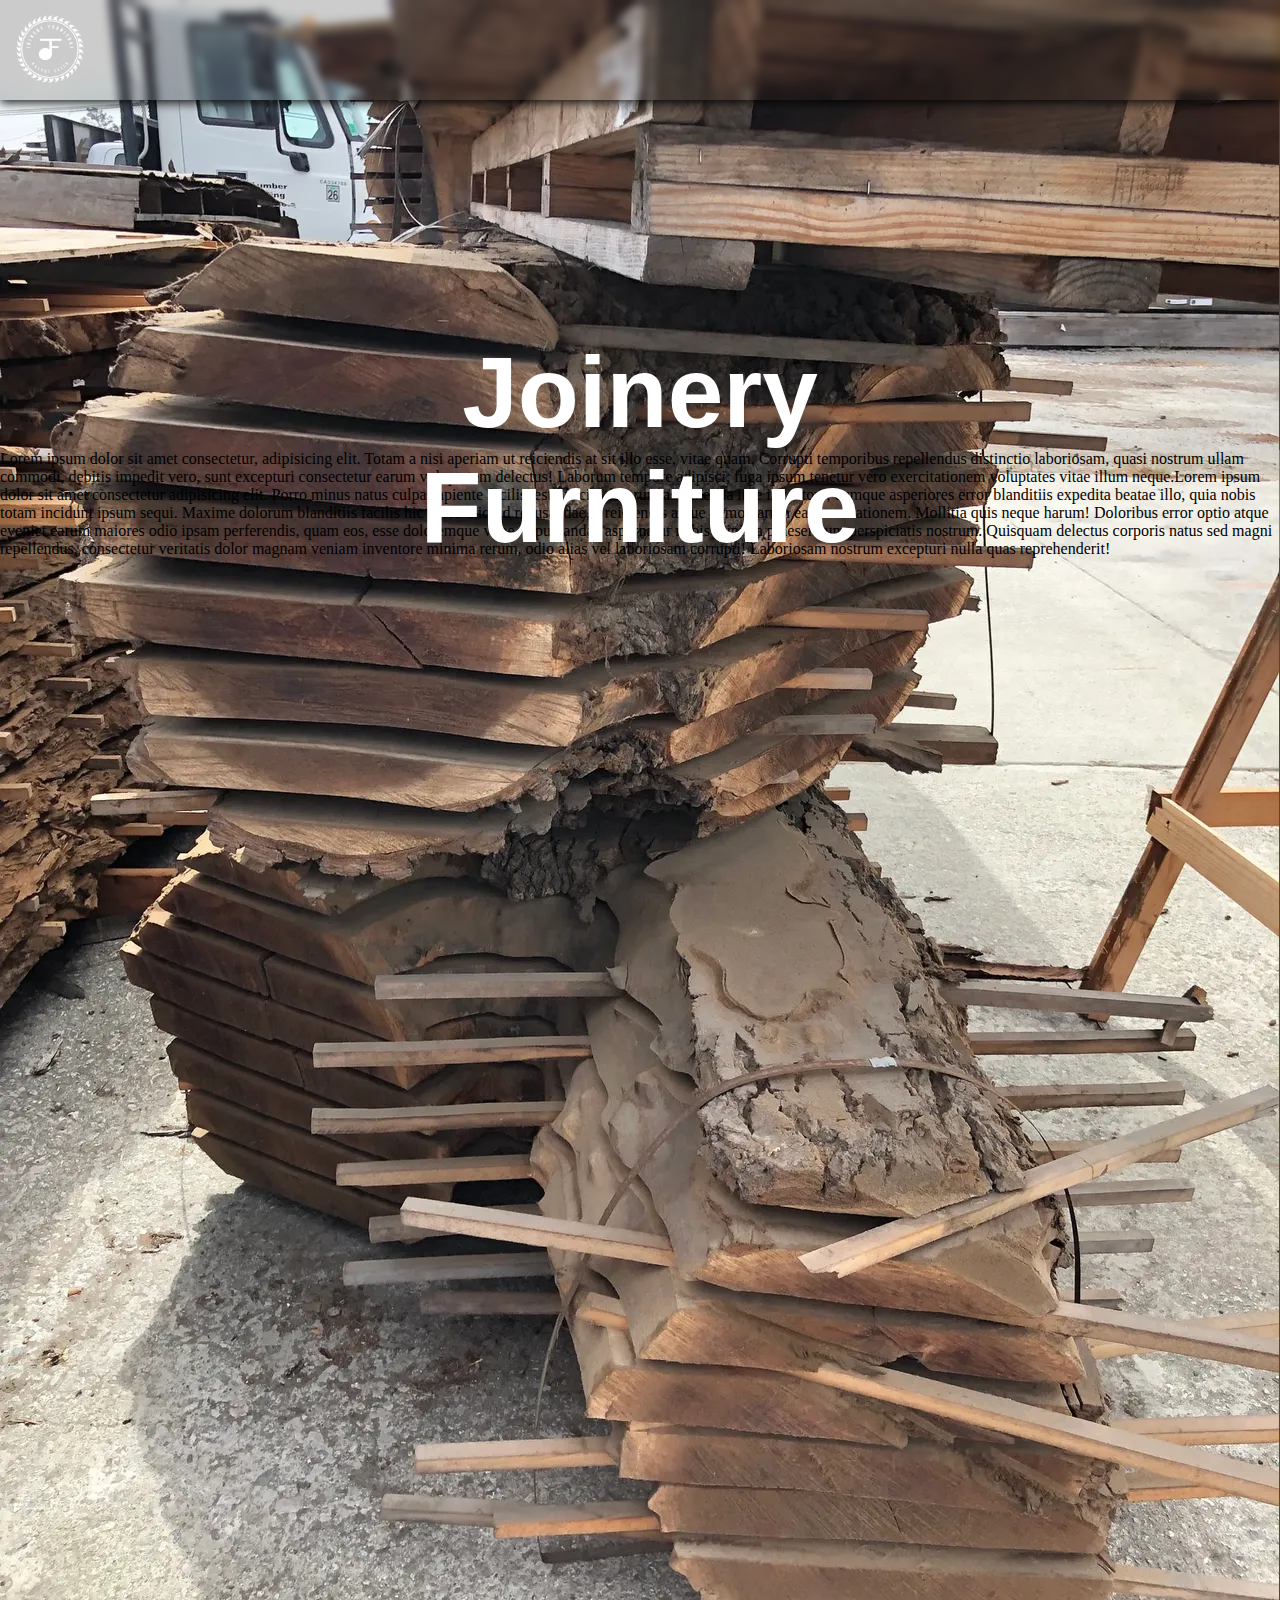
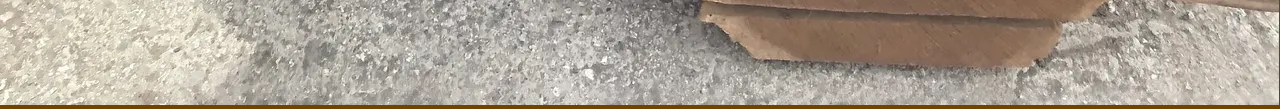
==== index.html @ 72ce2800 "made starting" ====
<!DOCTYPE html>
<html lang="en">

<head>
    <meta charset="UTF-8">
    <meta http-equiv="X-UA-Compatible" content="IE=edge">
    <meta name="viewport" content="width=device-width, initial-scale=1.0">
    <title>furnature</title>
    <link rel="stylesheet" href="style.css">
    <script src="script.js" defer></script>
</head>

<body>
    <header id="header">
        <div id="mainlogo"><img src="main.png" alt="#"></div>
    </header>

    <div id="banner">
        <img id="bannerImg" src="front.webp" alt="#">
        <div id="title">Joinery Furniture</div>
    </div>

    <div id="box">
        <p>Lorem ipsum dolor sit amet consectetur, adipisicing elit. Totam a nisi aperiam ut reiciendis at sit illo
            esse, vitae quam. Corrupti temporibus repellendus distinctio laboriosam, quasi nostrum ullam commodi,
            debitis impedit vero, sunt excepturi consectetur earum voluptatem delectus! Laborum tempore adipisci, fuga
            ipsum tenetur vero exercitationem voluptates vitae illum neque.Lorem ipsum dolor sit amet consectetur
            adipisicing elit. Porro minus natus culpa sapiente facilis, est
            officiis dolorum assumenda iure inventore, cumque asperiores error blanditiis expedita beatae illo, quia
            nobis totam incidunt ipsum sequi. Maxime dolorum blanditiis facilis hic porro aliquid recusandae, a
            reiciendis atque nemo harum ea exercitationem. Mollitia quis neque harum! Doloribus error optio atque
            eveniet earum maiores odio ipsam perferendis, quam eos, esse doloremque vitae, repudiandae aspernatur nobis
            minima praesentium perspiciatis nostrum. Quisquam delectus corporis natus sed magni repellendus, consectetur
            veritatis dolor magnam veniam inventore minima rerum, odio alias vel laboriosam corrupti! Laboriosam nostrum
            excepturi nulla quas reprehenderit!</p>
    </div>

</body>

</html>
---- style.css ----
* {
    margin:0;
    padding:0;
    box-sizing: border-box;
}

body,html {
    position: absolute;
    inset:0;
    width:100%;
    height: 100%;
}



@font-face {
    font-family: myFont;
    src: url(font.otf);
}

#header {
    position: fixed;
    backdrop-filter: blur(4px);
    background:hsl(0, 0%, 0%,0.2);
    width:100%;
    height:100px;
    box-shadow: 0px 3px 10px hsl(0, 0%, 0%,0.9);
}


#mainlogo {
    padding:15px;
}

#mainlogo img {
    width:70px;
    
}


#banner {
    width:100%;
    height:450px;
}

#title {
    padding:30px;
    position: absolute;
    translate:-50% -50%;
    top:50%;
    left:50%;
    color: white;
    font-weight: bold;
    text-align: center;
    font-family: myFont, sans-serif;
    font-size: 100px;
    transition: 100ms color;
    cursor: pointer;
}

#title:hover {
    color: gray
}

#box {
    background:grey
}


body {
    background: rgb(112, 67, 0);
}
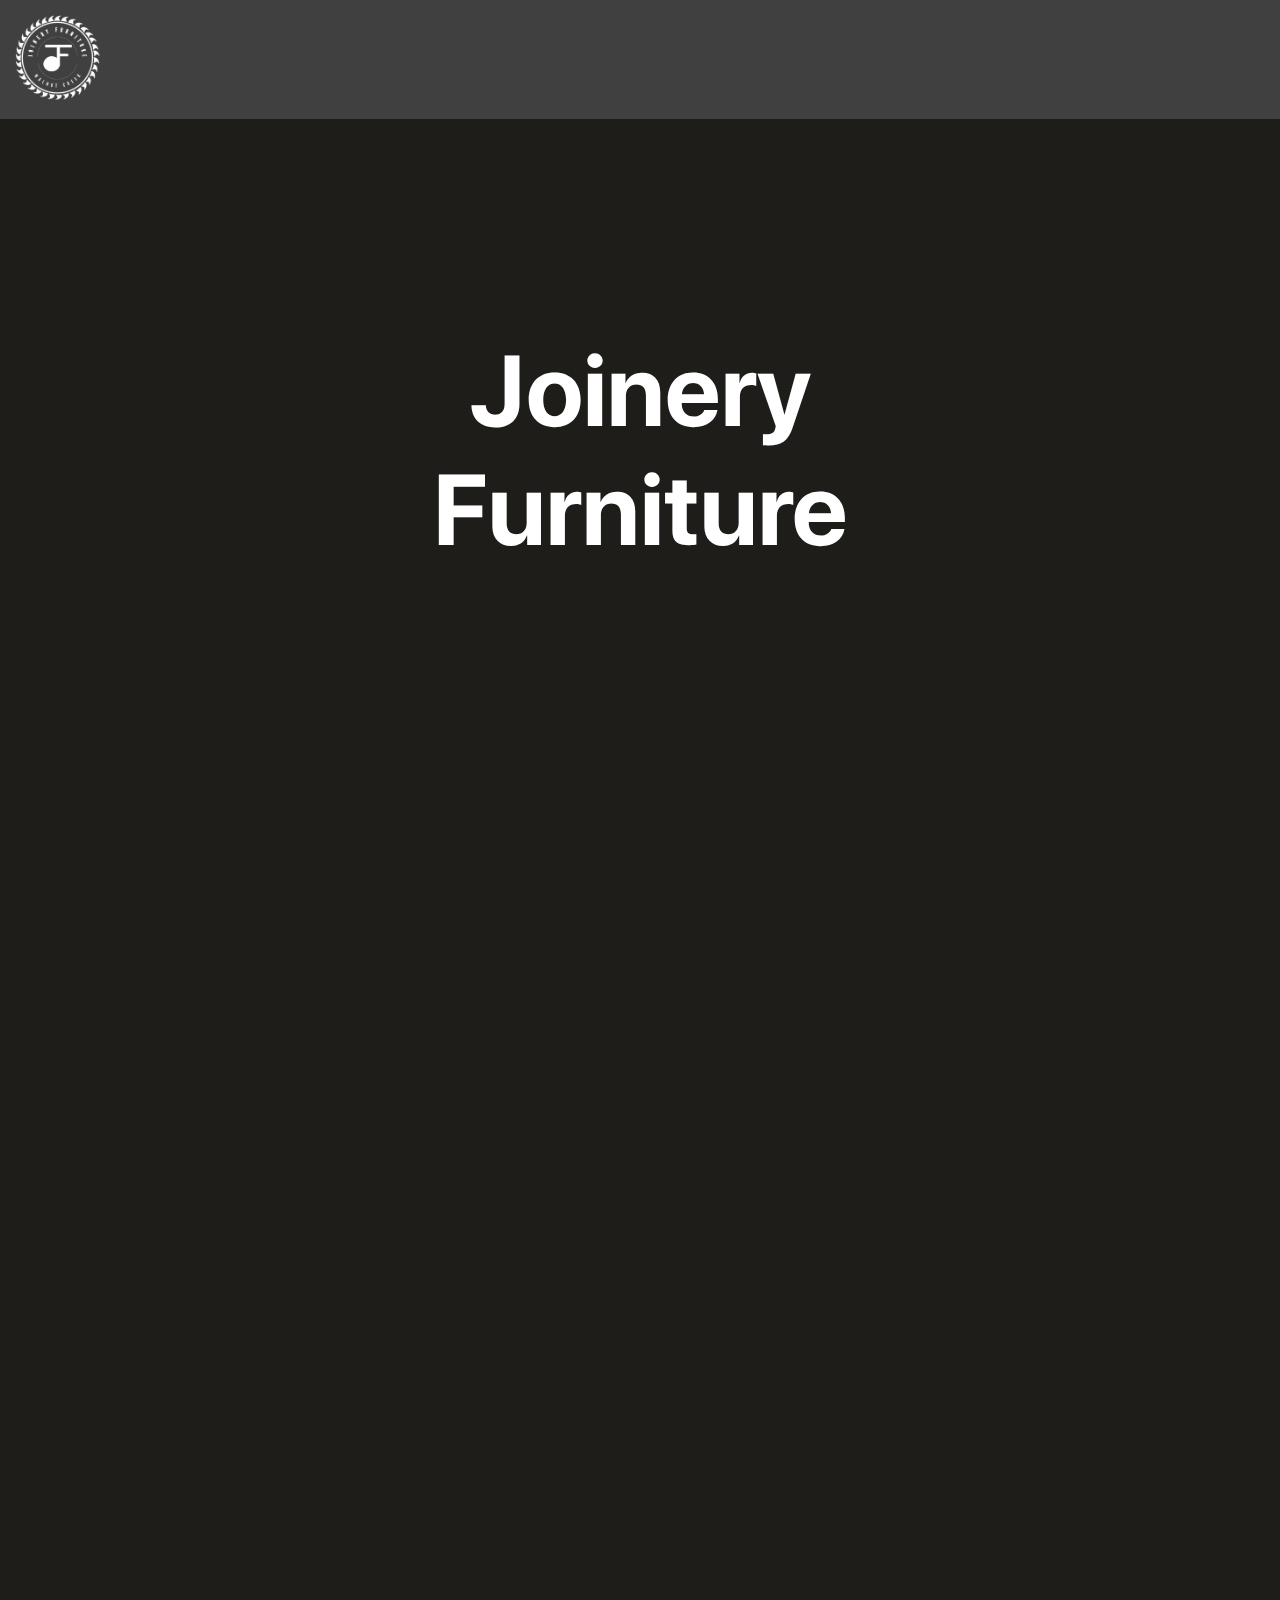
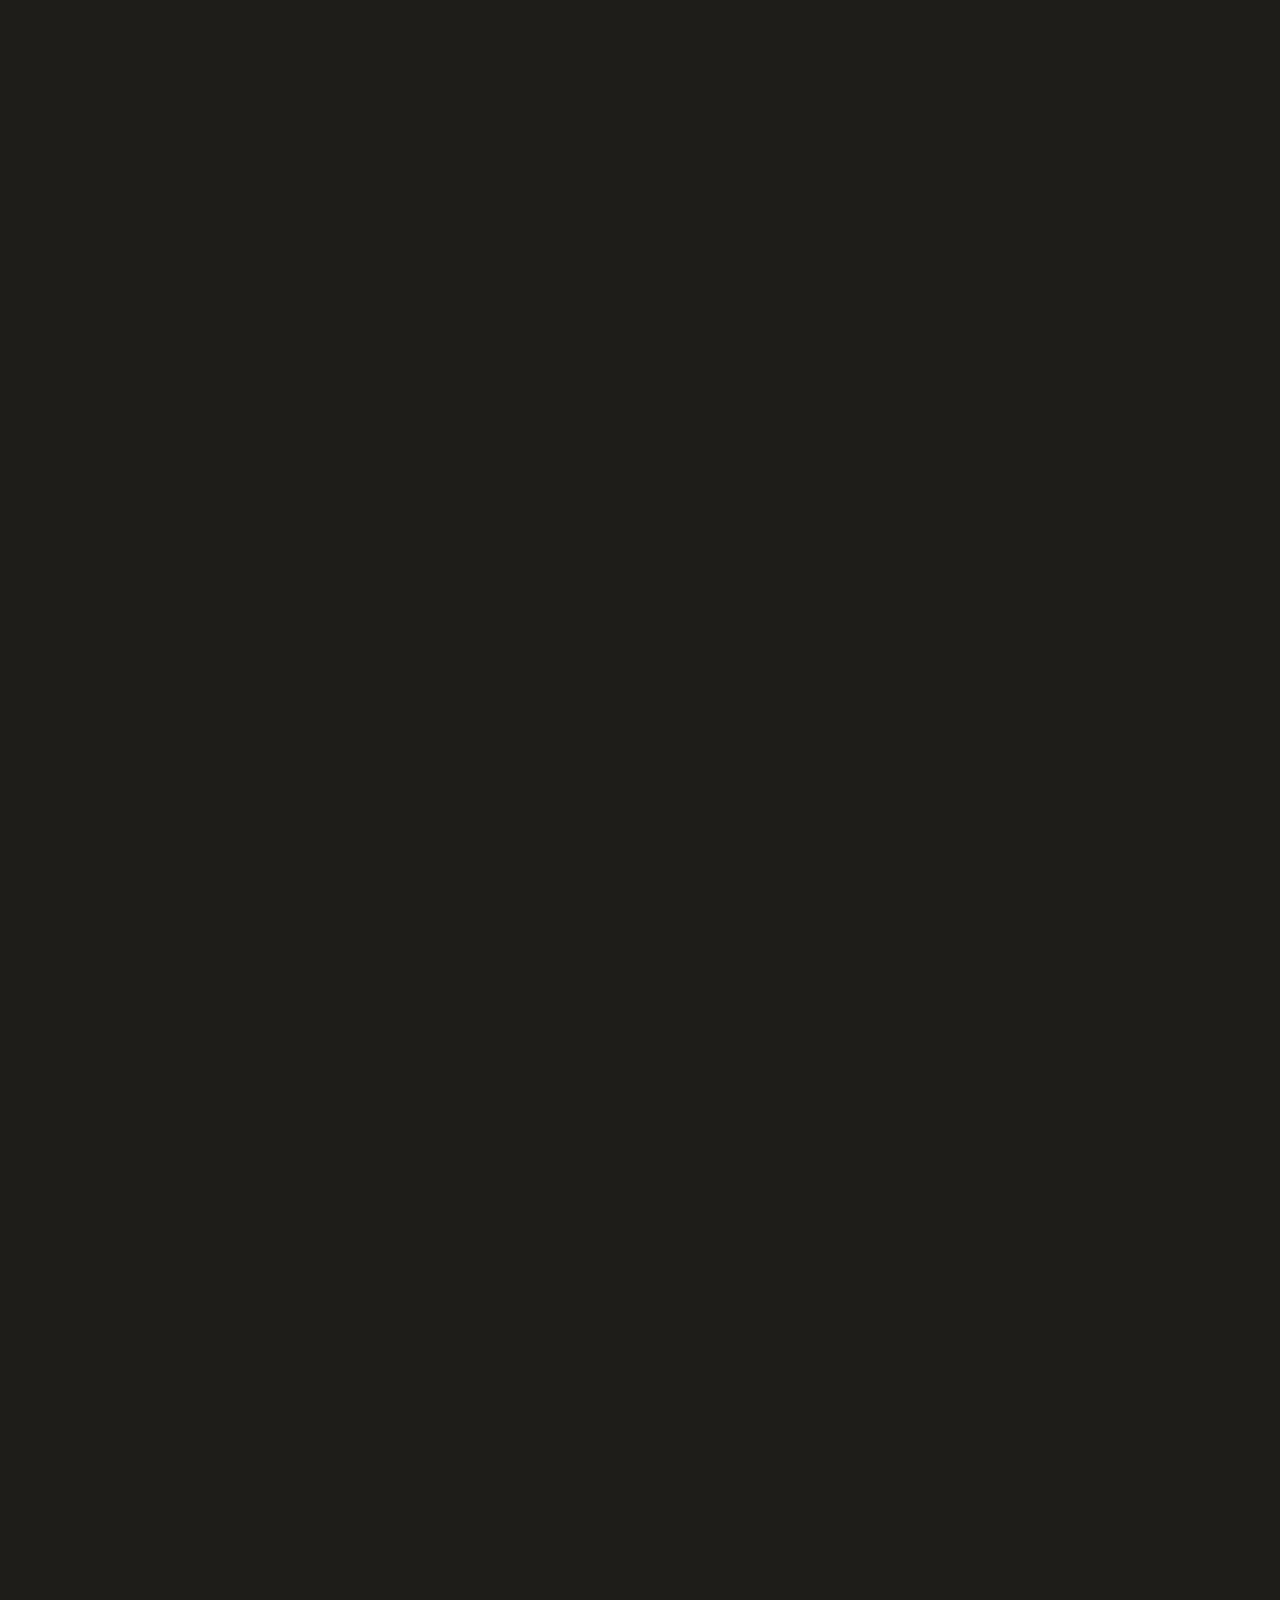
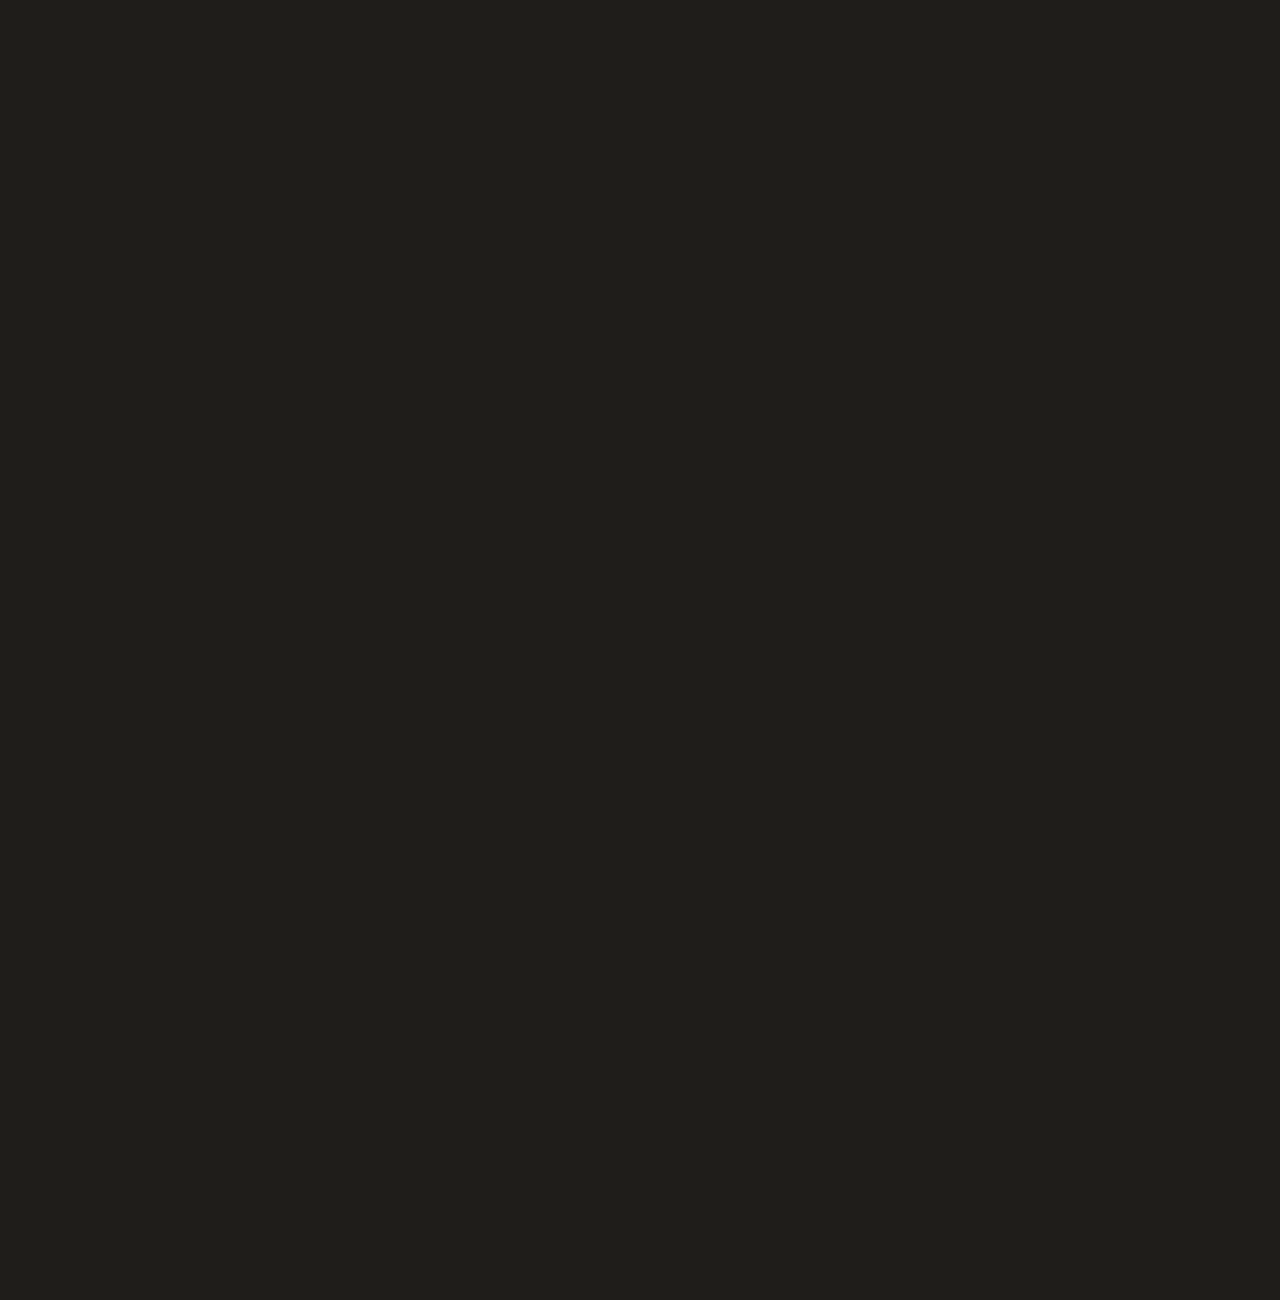
==== commit 92661fa2: "Organizing Files" ====
--- a/index.html
+++ b/index.html
@@ -12,15 +12,15 @@
 
 <body>
     <header id="header">
-        <div id="mainlogo"><img src="main.png" alt="#"></div>
+        <div id="mainlogo"><img src="Content/Images/Logo/main_logo.png" alt="#"></div>
     </header>
 
     <div id="banner">
-        <img id="bannerImg" src="front.webp" alt="#">
+        <!-- <img id="bannerImg" src="image_wood.png" alt="#"> -->
         <div id="title">Joinery Furniture</div>
     </div>
 
-    <div id="box">
+    <!-- <div id="box">
         <p>Lorem ipsum dolor sit amet consectetur, adipisicing elit. Totam a nisi aperiam ut reiciendis at sit illo
             esse, vitae quam. Corrupti temporibus repellendus distinctio laboriosam, quasi nostrum ullam commodi,
             debitis impedit vero, sunt excepturi consectetur earum voluptatem delectus! Laborum tempore adipisci, fuga
@@ -33,7 +33,7 @@
             minima praesentium perspiciatis nostrum. Quisquam delectus corporis natus sed magni repellendus, consectetur
             veritatis dolor magnam veniam inventore minima rerum, odio alias vel laboriosam corrupti! Laboriosam nostrum
             excepturi nulla quas reprehenderit!</p>
-    </div>
+    </div> -->
 
 </body>
 
--- a/style.css
+++ b/style.css
@@ -15,16 +15,17 @@
 
 @font-face {
     font-family: myFont;
-    src: url(font.otf);
+    src: url(Content/font/Common_font.OTF);
 }
 
 #header {
     position: fixed;
-    backdrop-filter: blur(4px);
-    background:hsl(0, 0%, 0%,0.2);
+    /* backdrop-filter: blur(4px); */
+    background:hsla(0, 0%, 25%,1);
     width:100%;
-    height:100px;
-    box-shadow: 0px 3px 10px hsl(0, 0%, 0%,0.9);
+    height: fit-content;
+    min-height:100px;
+    /* box-shadow: 0px 3px 10px hsl(0, 0%, 30%,0.9); */
 }
 
 
@@ -33,15 +34,18 @@
 }
 
 #mainlogo img {
-    width:70px;
-    
+    width:85px;
+    cursor:pointer;
 }
 
 
 #banner {
     width:100%;
-    height:450px;
+    height:500%;
+    /* overflow: hidden; */
+    background:#1f1d1a
 }
+
 
 #title {
     padding:30px;
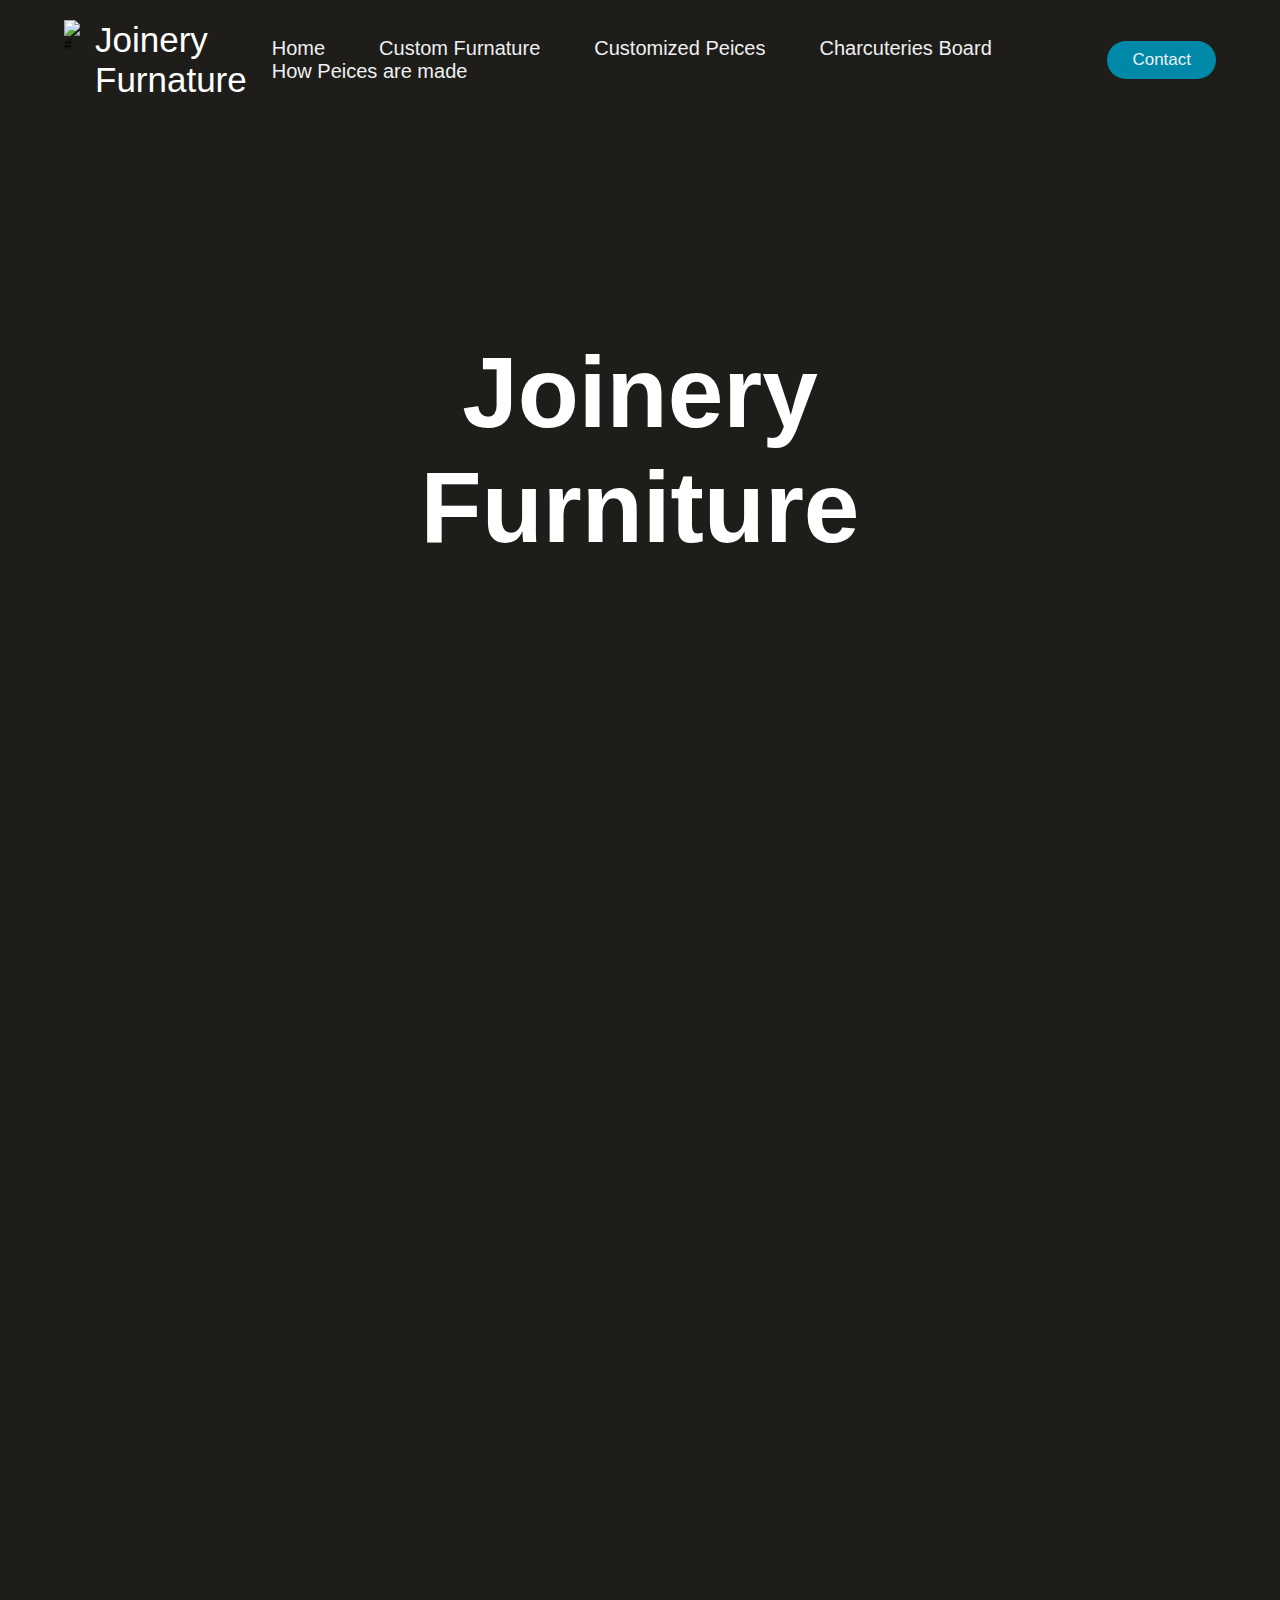
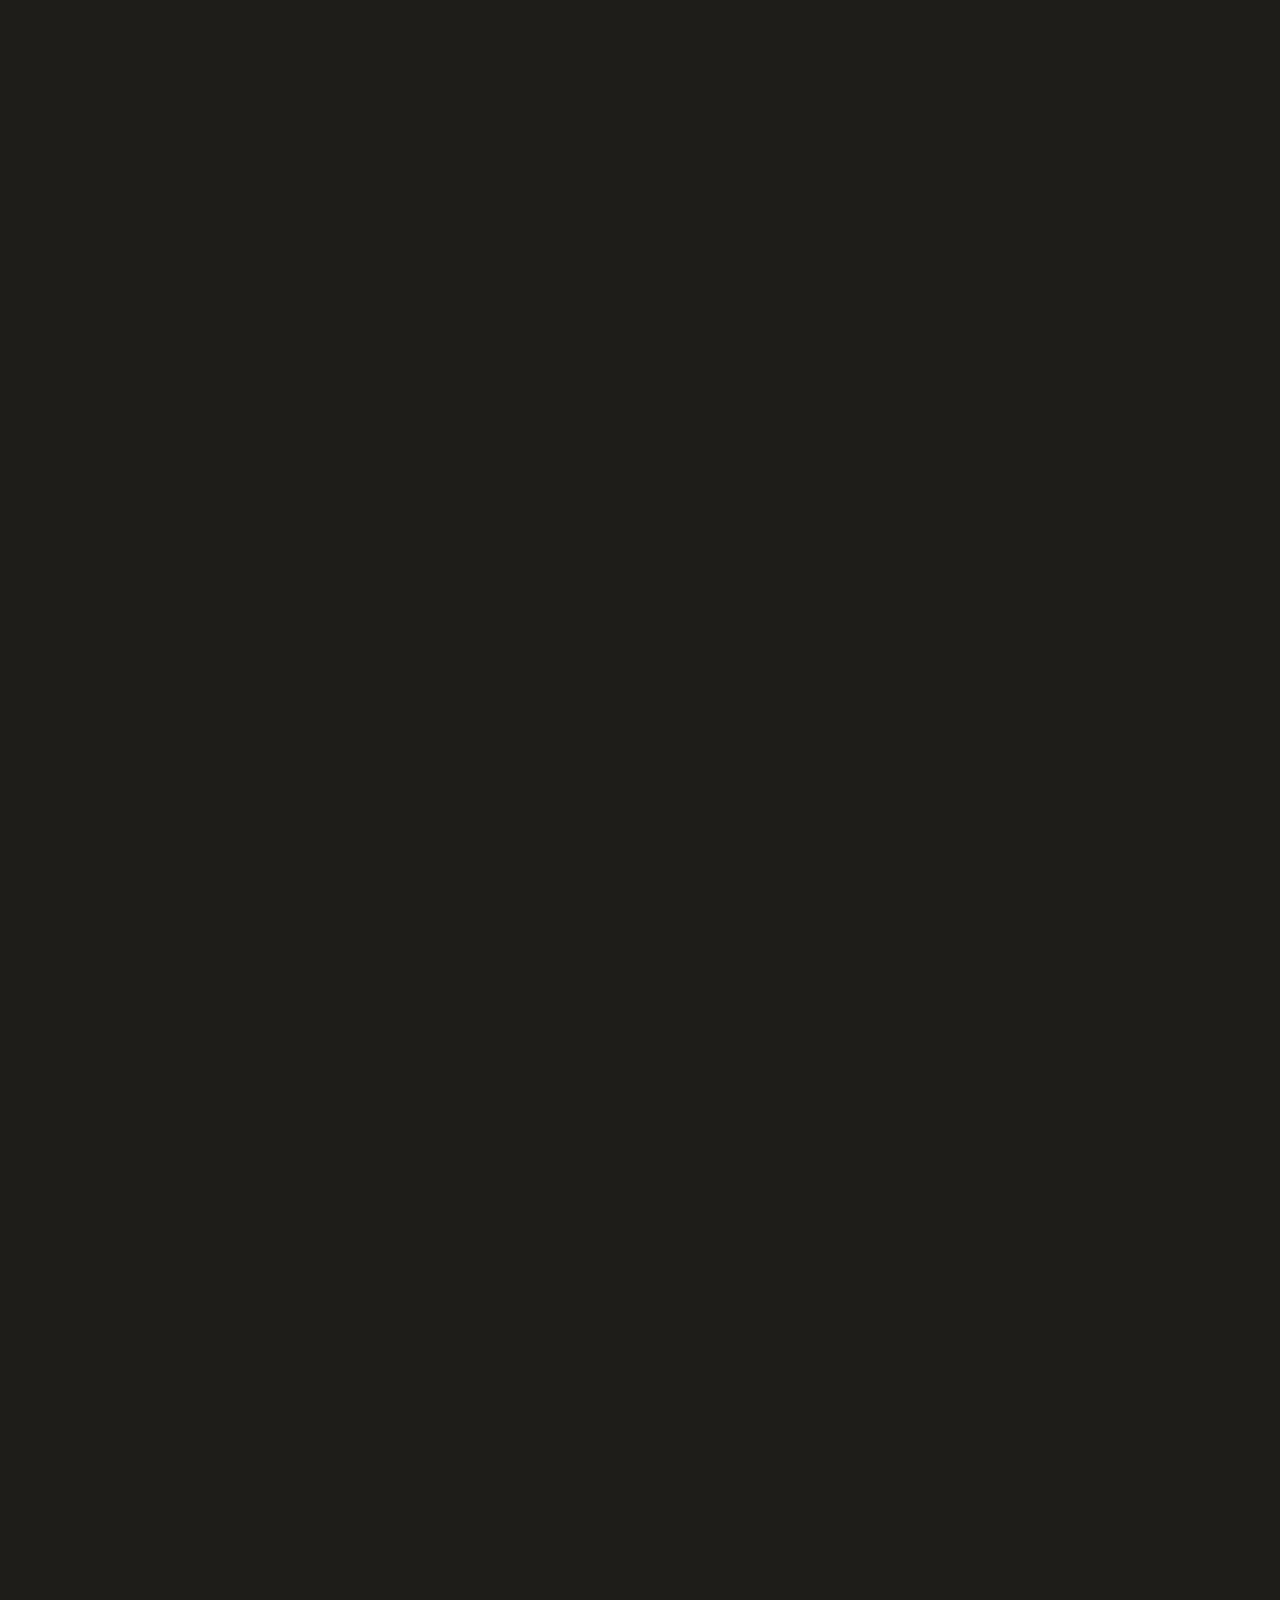
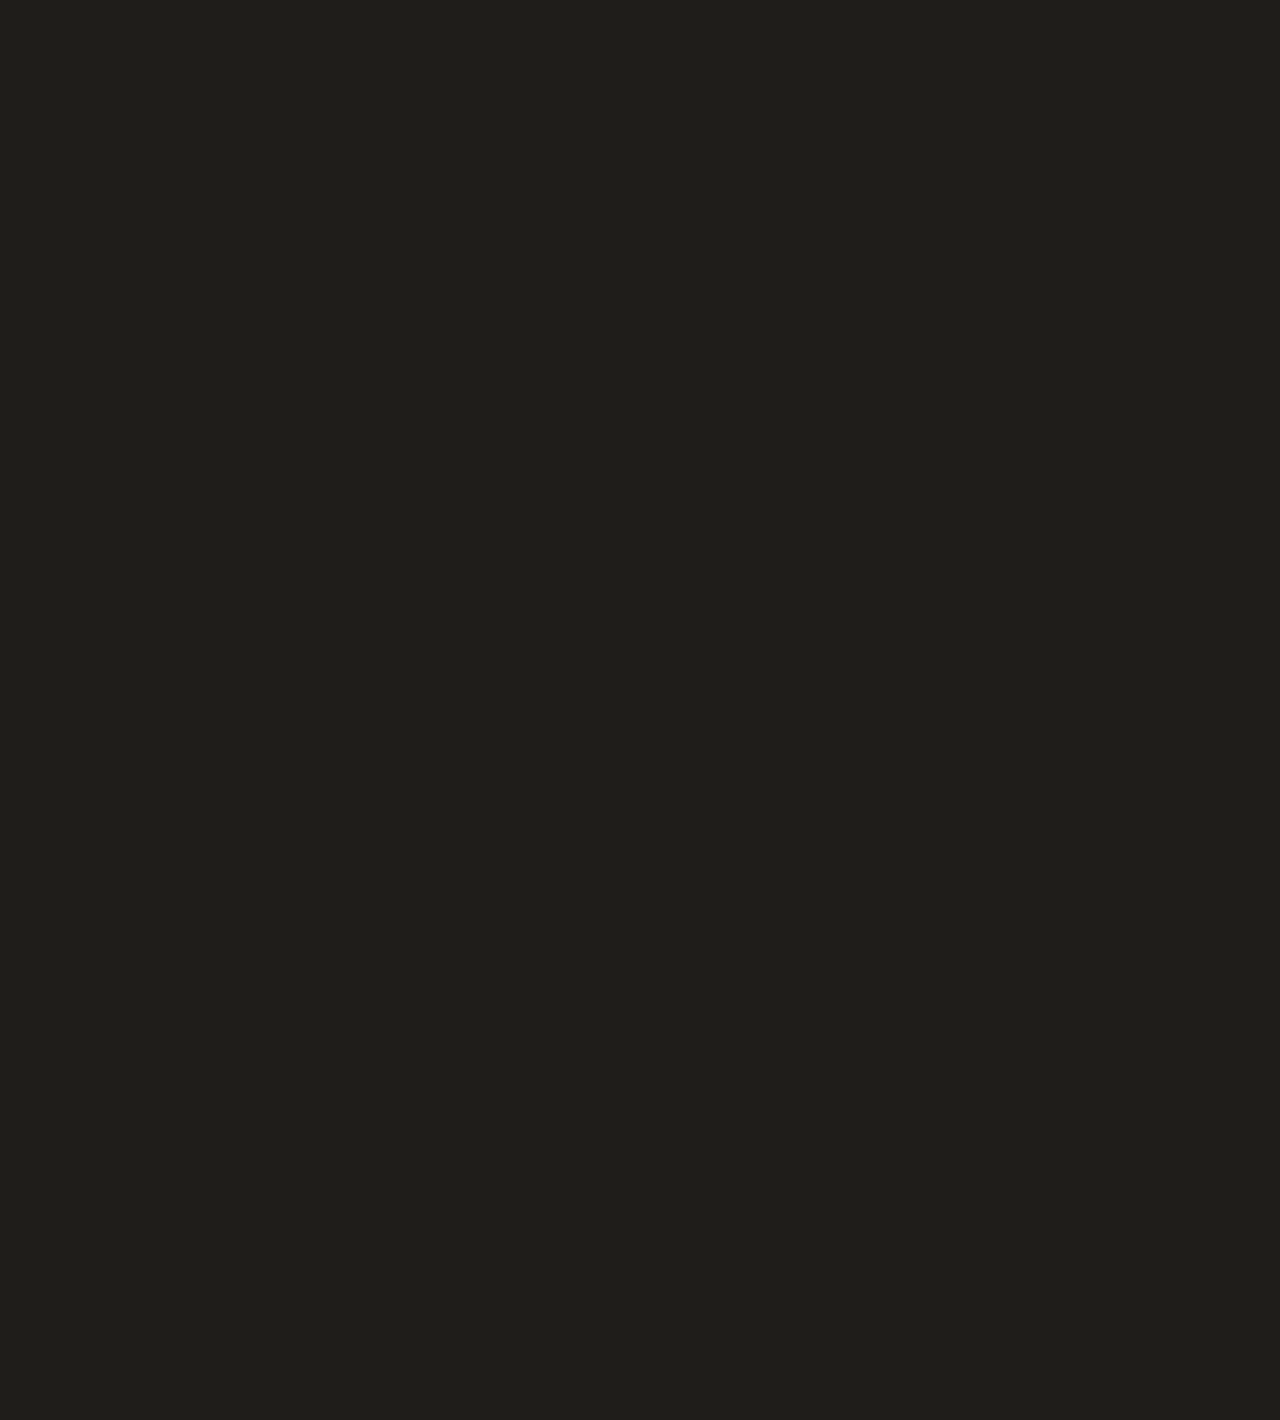
==== commit 8b008b3d: "Renamed navbar id's" ====
--- a/index.html
+++ b/index.html
@@ -12,7 +12,21 @@
 
 <body>
     <header id="header">
-        <div id="mainlogo"><img src="Content/Images/Logo/main_logo.png" alt="#"></div>
+        <div id="logo">
+            <img src="Content/Images/Logo/Client_Logo/mainLogo.png" alt="#" id="mainLogo"></img>
+            <div id="brand_name">Joinery Furnature</div>
+        </div>
+
+        <nav>
+            <ul id="navBar">
+                <li><a href="#">Home</a></li>
+                <li><a href="#">Custom Furnature</a></li>
+                <li><a href="#">Customized Peices</a></li>
+                <li><a href="#">Charcuteries Board</a></li>
+                <li><a href="#">How Peices are made</a></li>
+            </ul>
+        </nav>
+        <a href="#"><button id="contactButton">Contact</button></a>
     </header>
 
     <div id="banner">
--- a/style.css
+++ b/style.css
@@ -14,35 +14,113 @@
 
 
 @font-face {
-    font-family: myFont;
-    src: url(Content/font/Common_font.OTF);
+    font-family: SFProBold;
+    src: url(Content/font/SF_Pro_Bold.OTF);
+}
+
+@font-face {
+    font-family: MazzardBold;
+    src: url(Content/font/Mazzard_Extra_Bold.otf);
+}
+
+@font-face {
+    font-family: SFProReg;
+    src: url(Content/font/SF_Pro_Display_Regular.otf);
 }
 
 #header {
-    position: fixed;
-    /* backdrop-filter: blur(4px); */
-    background:hsla(0, 0%, 25%,1);
-    width:100%;
+    display: flex;
+    justify-content: flex-end;
+    align-items: center;
+    padding: 20px 5%;
     height: fit-content;
-    min-height:100px;
+    min-height:50px;
+    margin: 0;
+    background-color: #1f1d1a;
     /* box-shadow: 0px 3px 10px hsl(0, 0%, 30%,0.9); */
 }
 
 
-#mainlogo {
-    padding:15px;
+#logo {
+    display: flex;
+    height:fit-content;
+    align-items: center;
+    margin-right: auto; 
 }
 
-#mainlogo img {
-    width:85px;
-    cursor:pointer;
+#mainLogo {
+    height: 80px;
+    cursor: pointer;
 }
 
+#brand_name {
+    color: white;
+    font-family: SFProBold, sans-serif;
+    word-spacing:500vh;
+    font-size: 35px;
+    align-items: center;
+    display: flex;
+    margin-left:15px;
+    width:min-content;
+}
+
+/* #navbar {
+    display:flex;
+    flex-direction: row;
+    align-items: center;
+    gap: 30px;
+} */
+
+#navBar {
+    list-style: none;
+}
+
+#navBar li {
+   display: inline-block;
+   padding: 0px 25px; 
+}
+
+#navBar li a {
+    text-decoration: none;
+    color: #edf0f1;
+    font-family: SFProReg, sans-serif;
+    font-weight: 500;
+    font-size:20px; 
+    transition: all 0.3 ease 0s;
+}
+
+#navBar li a:hover {
+    color: #0088a9;
+}
+
+#contactButton {
+    padding: 9px 25px;
+    color: #edf0f1;
+    font-family: SFProReg, sans-serif;
+    font-size: 17px;
+    background-color: rgba(0, 136, 169, 1);
+    border: none;
+    border-radius: 50px;
+    cursor: pointer;
+    transition: all 0.3 ease 0s;    
+}
+
+#contactButton:hover {
+    background-color: rgba(0, 136, 169, 0.8);
+}
+
+/* .navLink a {
+    font-family: SFProReg,sans-serif;
+    font-weight: 500;
+    text-decoration: none;
+    color: #edf0f1;
+    font-size:18px;
+    letter-spacing:0.1em;
+} */
 
 #banner {
     width:100%;
     height:500%;
-    /* overflow: hidden; */
     background:#1f1d1a
 }
 
@@ -56,7 +134,7 @@
     color: white;
     font-weight: bold;
     text-align: center;
-    font-family: myFont, sans-serif;
+    font-family: SFProBold, sans-serif;
     font-size: 100px;
     transition: 100ms color;
     cursor: pointer;
@@ -68,9 +146,4 @@
 
 #box {
     background:grey
-}
-
-
-body {
-    background: rgb(112, 67, 0);
 }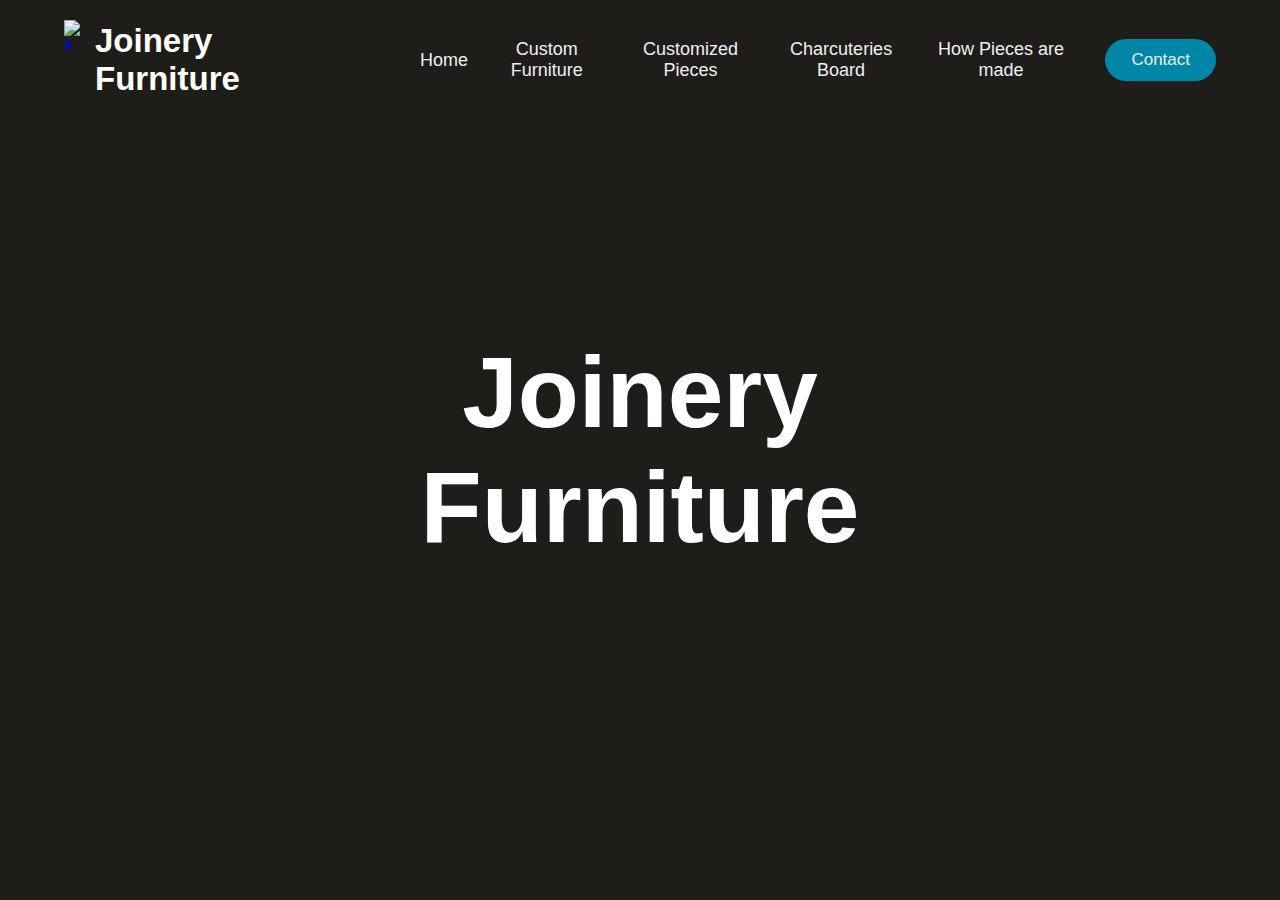
==== commit 0fcd1ac3: "mixed medias and centered logo" ====
--- a/index.html
+++ b/index.html
@@ -5,28 +5,44 @@
     <meta charset="UTF-8">
     <meta http-equiv="X-UA-Compatible" content="IE=edge">
     <meta name="viewport" content="width=device-width, initial-scale=1.0">
-    <title>furnature</title>
+    <title>Joinery Furniture</title>
     <link rel="stylesheet" href="style.css">
     <script src="script.js" defer></script>
 </head>
 
 <body>
     <header id="header">
-        <div id="logo">
-            <img src="Content/Images/Logo/Client_Logo/mainLogo.png" alt="#" id="mainLogo"></img>
-            <div id="brand_name">Joinery Furnature</div>
+        <div class="navExtra">
+            <div class="dropdownSelect">
+                <div class="dropdownTitle">More</div>
+                <img src="./Content/icons/dropdown.png" class="dropdownIcon"></img>
+            </div>
+            <ul class="dropdownContents">
+                <li class="dropdownItem"><a href="#">Custom Furniture</a></li>
+                <li class="dropdownItem"><a href="#">Customized Pieces</a></li>
+                <li class="dropdownItem"><a href="#">Charcuteries Board</a></li>
+                <li class="dropdownItem"><a href="#">How Pieces are made</a></li>
+            </ul>
         </div>
 
-        <nav>
-            <ul id="navBar">
-                <li><a href="#">Home</a></li>
-                <li><a href="#">Custom Furnature</a></li>
-                <li><a href="#">Customized Peices</a></li>
-                <li><a href="#">Charcuteries Board</a></li>
-                <li><a href="#">How Peices are made</a></li>
+        <a href="#" id="logo">
+            <img src="Content/Images/Logo/Client_Logo/mainLogo.png" alt="#" id="mainLogo"></img>
+            <h1 id="brandName">Joinery Furniture</h1>
+        </a>
+
+
+
+        <nav class="nav">
+            <ul class="navLinks">
+                <li class="navLink"><a href="#">Home</a></li>
+                <li class="navLink"><a href="#">Custom Furniture</a></li>
+                <li class="navLink"><a href="#">Customized Pieces</a></li>
+                <li class="navLink"><a href="#">Charcuteries Board</a></li>
+                <li class="navLink"><a href="#">How Pieces are made</a></li>
             </ul>
+            <button id="contactButton">Contact</button>
         </nav>
-        <a href="#"><button id="contactButton">Contact</button></a>
+
     </header>
 
     <div id="banner">
@@ -34,20 +50,6 @@
         <div id="title">Joinery Furniture</div>
     </div>
 
-    <!-- <div id="box">
-        <p>Lorem ipsum dolor sit amet consectetur, adipisicing elit. Totam a nisi aperiam ut reiciendis at sit illo
-            esse, vitae quam. Corrupti temporibus repellendus distinctio laboriosam, quasi nostrum ullam commodi,
-            debitis impedit vero, sunt excepturi consectetur earum voluptatem delectus! Laborum tempore adipisci, fuga
-            ipsum tenetur vero exercitationem voluptates vitae illum neque.Lorem ipsum dolor sit amet consectetur
-            adipisicing elit. Porro minus natus culpa sapiente facilis, est
-            officiis dolorum assumenda iure inventore, cumque asperiores error blanditiis expedita beatae illo, quia
-            nobis totam incidunt ipsum sequi. Maxime dolorum blanditiis facilis hic porro aliquid recusandae, a
-            reiciendis atque nemo harum ea exercitationem. Mollitia quis neque harum! Doloribus error optio atque
-            eveniet earum maiores odio ipsam perferendis, quam eos, esse doloremque vitae, repudiandae aspernatur nobis
-            minima praesentium perspiciatis nostrum. Quisquam delectus corporis natus sed magni repellendus, consectetur
-            veritatis dolor magnam veniam inventore minima rerum, odio alias vel laboriosam corrupti! Laboriosam nostrum
-            excepturi nulla quas reprehenderit!</p>
-    </div> -->
 
 </body>
 
--- a/style.css
+++ b/style.css
@@ -1,7 +1,35 @@
+/* LOADING */
+
+@font-face {
+    font-family: SFProBold;
+    src: url(Content/font/SF_Pro_Bold.OTF);
+}
+
+@font-face {
+    font-family: MazzardBold;
+    src: url(Content/font/Mazzard_Extra_Bold.otf);
+}
+
+@font-face {
+    font-family: SFProReg;
+    src: url(Content/font/SF_Pro_Display_Regular.otf);
+}
+
+:root {
+    --navTextColor:#edf0f1;
+    --navTextHover:#0088a9;
+    --navFont:SFProReg;
+}
+
+
+
+/* RESET */
+
 * {
     margin:0;
     padding:0;
     box-sizing: border-box;
+    text-decoration: none;
 }
 
 body,html {
@@ -9,124 +37,337 @@
     inset:0;
     width:100%;
     height: 100%;
-}
-
-
-
-@font-face {
-    font-family: SFProBold;
-    src: url(Content/font/SF_Pro_Bold.OTF);
-}
-
-@font-face {
-    font-family: MazzardBold;
-    src: url(Content/font/Mazzard_Extra_Bold.otf);
-}
-
-@font-face {
-    font-family: SFProReg;
-    src: url(Content/font/SF_Pro_Display_Regular.otf);
-}
+    background-color:#1f1d1a;
+    overflow-x: hidden;
+}
+
+
+
+/* HEADER */
 
 #header {
     display: flex;
-    justify-content: flex-end;
+    justify-content: space-between;
     align-items: center;
     padding: 20px 5%;
-    height: fit-content;
+    height: 120px;
     min-height:50px;
-    margin: 0;
-    background-color: #1f1d1a;
     /* box-shadow: 0px 3px 10px hsl(0, 0%, 30%,0.9); */
 }
 
+#header a,button,input,textarea,label {
+    -webkit-user-drag: none;
+    -moz-user-drag: none;
+    user-select: none;
+}
+
+
+
+/* logo */
 
 #logo {
     display: flex;
     height:fit-content;
     align-items: center;
-    margin-right: auto; 
+    margin-right: 100px; 
+    cursor: pointer;
 }
 
 #mainLogo {
     height: 80px;
-    cursor: pointer;
-}
-
-#brand_name {
+}
+
+#brandName {
     color: white;
     font-family: SFProBold, sans-serif;
     word-spacing:500vh;
-    font-size: 35px;
+    font-size: 33px;
     align-items: center;
     display: flex;
     margin-left:15px;
     width:min-content;
 }
 
-/* #navbar {
+
+/* navbar */
+
+.nav {
+    width:100%;
     display:flex;
-    flex-direction: row;
-    align-items: center;
-    gap: 30px;
-} */
-
-#navBar {
+    align-items: center;
+    justify-content: flex-end;
+}
+
+
+.nav .navLinks {
+    padding-left:8%;
+    width:min(100%,900px) ;
+    display: flex;
+    align-items: center;
+    justify-content: space-between;
+}
+
+
+.navLink {
+    padding:0px 10px;
     list-style: none;
-}
-
-#navBar li {
-   display: inline-block;
-   padding: 0px 25px; 
-}
-
-#navBar li a {
+    text-align: center;
+}
+
+.navLink a {
     text-decoration: none;
-    color: #edf0f1;
-    font-family: SFProReg, sans-serif;
+    color: var(--navTextColor);
+    font-family: var(--navFont), sans-serif;
     font-weight: 500;
-    font-size:20px; 
-    transition: all 0.3 ease 0s;
-}
-
-#navBar li a:hover {
-    color: #0088a9;
-}
+    font-size:18px; 
+    transition: color 0.1s ease-in-out;
+}
+
+.navLink a:hover {
+    color: var(--navTextHover);
+}
+
+.navLink a:active {
+    color: var(--navTextHover);
+    opacity:0.7;
+}
+
+
+/* contact */
 
 #contactButton {
-    padding: 9px 25px;
+    padding: 11px 26px;
+    margin-left:20px;
     color: #edf0f1;
     font-family: SFProReg, sans-serif;
     font-size: 17px;
-    background-color: rgba(0, 136, 169, 1);
+    background-color: hsl(192, 100%, 33%);
     border: none;
     border-radius: 50px;
     cursor: pointer;
-    transition: all 0.3 ease 0s;    
+    transition: opacity 0.1s ease-in;    
+    opacity: 1;
 }
 
 #contactButton:hover {
-    background-color: rgba(0, 136, 169, 0.8);
-}
-
-/* .navLink a {
-    font-family: SFProReg,sans-serif;
-    font-weight: 500;
-    text-decoration: none;
-    color: #edf0f1;
-    font-size:18px;
-    letter-spacing:0.1em;
-} */
-
-#banner {
+    opacity: 0.7;
+}
+
+#contactButton:active {
+    opacity: 0.5;
+}
+
+/* collapsed */
+
+.navExtra {
+    margin-right: 5px;
+    display:none;
+    flex-direction: column;
+    justify-content:center;
+    align-items: center;
+    color: var(--navTextColor);
+    font-weight: normal;
+    font-size: 21px;
+    font-family: var(--navFont), sans-serif;
+    height:100%;
+    -webkit-user-drag: none;
+    -moz-user-drag: none;
+    user-select: none;
+}
+
+.dropdownSelect {
+    align-self: center;
+    display:flex;
+    align-items: center;
+}
+ 
+.dropdownContents {
+    overflow: hidden;
+    display: flex;
+    flex-direction: column;
+    position:absolute;
+    margin-top:4em;
+    max-width:55em;
+    top:0;
+    width:min-content;
+    min-width:5em;
+    background:rgba(255,255,255,0.1);
+    padding:0.2em 0.4em;
+    border-radius:7px;
+    text-align: center;
+    opacity: 0;
+    display:none;
+    transition:all 0.2s;
+    z-index: 1;
+}
+
+.dropdownItem,.dropdownItem a {
+    list-style:none;
+    color:var(--navTextColor);
+    /* text-align:center; */
+}
+
+.dropdownItem {
+    padding:5px 5px;
     width:100%;
-    height:500%;
-    background:#1f1d1a
-}
-
+}
+
+.dropdownItem:hover {
+    background:rgba(255, 255, 255, 0.2);
+    border-radius:5px;
+}
+.navExtra * {
+    cursor: pointer;
+}
+
+.menu-open {
+    animation:menu-open 0.2s ease-in forwards;
+    display:block;
+}
+
+.menu-close {
+    animation:menu-close 0.2s ease-in forwards;
+    display:block;
+}
+
+@keyframes menu-open {
+    0% {
+        translate:0px -10px;
+        opacity: 0;
+    }
+    100% {
+        translate:0px 0px;
+        opacity: 1;
+    }
+}
+
+@keyframes menu-close {
+    0% {
+        translate:0px 0px;
+        opacity: 1;
+    }
+    99% {
+        translate:0px -10px;
+        opacity: 0;
+    }
+    100% {
+        translate:0px -500vh
+    }
+}
+
+.dropdownIcon {
+    -webkit-user-drag: none;
+    -moz-user-drag: none;
+    user-select: none;
+    margin-left:3px;
+    height: 16px;
+    rotate:-90deg;
+    transition: rotate 0.3s ease-in-out;
+}
+
+.dropdownIcon-active {
+    rotate:0deg;
+}
+
+.dropdownSelect:hover {
+    color: #0088a9;
+}
+
+.dropdownSelect:active {
+    color: #0088a9;
+    opacity:0.7;
+}
+
+
+
+
+/* @media (max-width: 768px) { */
+@media only screen and (max-width: 1100px) and (min-width: 780px) {
+    /* Medium */
+
+    .nav {
+        width:min-content;
+    }
+
+    #logo {
+        margin: 0px;
+        margin-left:50px;
+    }
+
+    /* #contactButton {
+        margin-left: 0px;
+        font-size: 15px;
+        padding:10px 17px;
+    } */
+
+    #logo #brandName {
+        display:none;
+    }
+
+    #logo #mainLogo {
+        height:75px
+    }
+
+    .nav .navLinks {
+        display: none;
+    }
+
+    .navExtra {
+        display: flex;
+    }
+
+}
+
+@media (max-width: 780px) {
+    /* Smaller */
+
+    .nav {
+        width:min-content;
+    }
+
+    #logo {
+        margin-right: 0px;
+    }
+
+    #contactButton {
+        margin-left: 0px;
+        font-size: 15px;
+        padding:10px 17px;
+    }
+
+    #logo #brandName {
+        display:none;
+    }
+
+    #logo #mainLogo {
+        height:85px
+    }
+
+    .nav .navLinks {
+        display: none;
+    }
+
+    .navExtra {
+        display: flex;
+    }
+
+
+    #title {
+        font-size: 50px !important;
+    }
+
+}
+
+
+
+
+
+
+/* CONTENT */
 
 #title {
     padding:30px;
+    width:min-content;
     position: absolute;
     translate:-50% -50%;
     top:50%;
@@ -142,8 +383,4 @@
 
 #title:hover {
     color: gray
-}
-
-#box {
-    background:grey
 }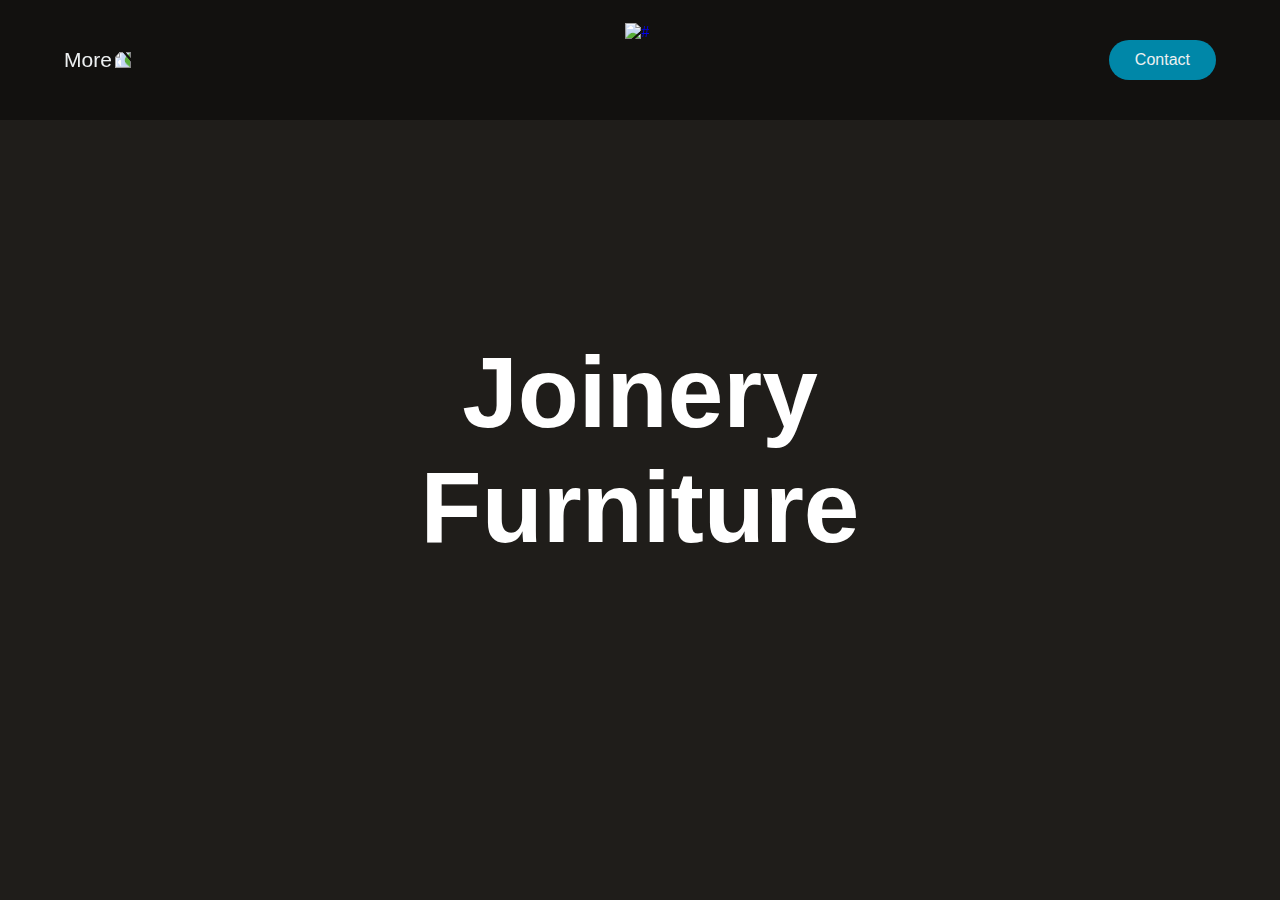
==== commit 91b66070: "added common, and background, and email, and contact page, full soppurt for common p[ages and header" ====
--- a/index.html
+++ b/index.html
@@ -6,44 +6,13 @@
     <meta http-equiv="X-UA-Compatible" content="IE=edge">
     <meta name="viewport" content="width=device-width, initial-scale=1.0">
     <title>Joinery Furniture</title>
-    <link rel="stylesheet" href="style.css">
-    <script src="script.js" defer></script>
+    <link rel="stylesheet" href="index.css">
+    <link rel="stylesheet" href="common.css">
+    <!-- <script src="script.js" defer></script> -->
 </head>
 
 <body>
-    <header id="header">
-        <div class="navExtra">
-            <div class="dropdownSelect">
-                <div class="dropdownTitle">More</div>
-                <img src="./Content/icons/dropdown.png" class="dropdownIcon"></img>
-            </div>
-            <ul class="dropdownContents">
-                <li class="dropdownItem"><a href="#">Custom Furniture</a></li>
-                <li class="dropdownItem"><a href="#">Customized Pieces</a></li>
-                <li class="dropdownItem"><a href="#">Charcuteries Board</a></li>
-                <li class="dropdownItem"><a href="#">How Pieces are made</a></li>
-            </ul>
-        </div>
-
-        <a href="#" id="logo">
-            <img src="Content/Images/Logo/Client_Logo/mainLogo.png" alt="#" id="mainLogo"></img>
-            <h1 id="brandName">Joinery Furniture</h1>
-        </a>
-
-
-
-        <nav class="nav">
-            <ul class="navLinks">
-                <li class="navLink"><a href="#">Home</a></li>
-                <li class="navLink"><a href="#">Custom Furniture</a></li>
-                <li class="navLink"><a href="#">Customized Pieces</a></li>
-                <li class="navLink"><a href="#">Charcuteries Board</a></li>
-                <li class="navLink"><a href="#">How Pieces are made</a></li>
-            </ul>
-            <button id="contactButton">Contact</button>
-        </nav>
-
-    </header>
+    <script src="common.js" defer></script>
 
     <div id="banner">
         <!-- <img id="bannerImg" src="image_wood.png" alt="#"> -->
--- a/index.css
+++ b/index.css
@@ -0,0 +1,23 @@
+
+
+/* CONTENT */
+
+#title {
+    padding:30px;
+    width:min-content;
+    position: absolute;
+    translate:-50% -50%;
+    top:50%;
+    left:50%;
+    color: white;
+    font-weight: bold;
+    text-align: center;
+    font-family: SFProBold, sans-serif;
+    font-size: 100px;
+    transition: 100ms color;
+    cursor: pointer;
+}
+
+#title:hover {
+    color: gray
+}--- a/common.css
+++ b/common.css
@@ -0,0 +1,371 @@
+/* LOADING */
+
+@font-face {
+    font-family: SFProBold;
+    src: url(Content/font/SF_Pro_Bold.OTF);
+}
+
+@font-face {
+    font-family: MazzardBold;
+    src: url(Content/font/Mazzard_Extra_Bold.otf);
+}
+
+@font-face {
+    font-family: SFProReg;
+    src: url(Content/font/SF_Pro_Display_Regular.otf);
+}
+
+:root {
+    --navTextColor: #edf0f1;
+    --navTextHover: #0088a9;
+    --navFont: SFProReg;
+}
+
+
+
+/* RESET */
+
+* {
+    margin: 0;
+    padding: 0;
+    box-sizing: border-box;
+    text-decoration: none;
+}
+
+body,html {
+    position: absolute;
+    inset: 0;
+    width: 100%;
+    height: 100%;
+    background-color: #1f1d1a;
+    overflow-x: hidden;
+}
+
+/* body {
+ background:url('Content/Images/Background/front.webp');
+ background-repeat:no-repeat;
+ background-size: 100%;
+} */
+
+
+/* HEADER */
+
+#header {
+    position: sticky;
+    top:0;
+    width:100%;
+    display: flex;
+    justify-content: space-between;
+    align-items: center;
+    padding: 20px 5%;
+    height: 120px;
+    min-height: 50px;
+    background:rgba(0,0,0, 0.4);
+    backdrop-filter: blur(7px);
+    /* box-shadow: 0px 3px 10px hsl(0, 0%, 30%,0.9); */
+}
+
+#header a,button,input,textarea,label {
+    -webkit-user-drag: none;
+    -moz-user-drag: none;
+    user-select: none;
+}
+
+
+
+/* logo */
+
+#logo {
+    display: flex;
+    height: fit-content;
+    align-items: center;
+    margin-right: 80px; 
+    cursor: pointer;
+}
+
+#mainLogo {
+    height: 80px;
+}
+
+#brandName {
+    color: white;
+    font-family: SFProBold, sans-serif;
+    word-spacing: 500vh;
+    font-size: 33px;
+    align-items: center;
+    display: flex;
+    margin-left: 15px;
+    width: min-content;
+}
+
+
+/* navbar */
+
+.nav {
+    width: 100%;
+    display: flex;
+    align-items: center;
+    justify-content: flex-end;
+}
+
+
+.nav .navLinks {
+    padding-left: 9%;
+    width: min(100%,1100px) ;
+    display: flex;
+    align-items: center;
+    justify-content: space-between;
+}
+
+
+.navLink {
+    padding: 0px 10px;
+    list-style: none;
+    text-align: center;
+}
+
+.navLink a {
+    text-decoration: none;
+    color: var(--navTextColor);
+    font-family: var(--navFont), sans-serif;
+    font-weight: 500;
+    font-size: clamp(15.5px, 1.2vw, 20px);
+    transition: color 0.1s ease-in-out;
+}
+
+.navLink a:hover {
+    color: var(--navTextHover);
+}
+
+.navLink a:active {
+    color: var(--navTextHover);
+    opacity: 0.7;
+}
+
+
+/* contact */
+
+#contactButton {
+    padding: 11px 26px;
+    margin-left: 20px;
+    color: #edf0f1;
+    font-family: SFProReg, sans-serif;
+    font-size: clamp(16px, 1.2vw, 20px);
+    background-color: hsl(192, 100%, 33%);
+    border: none;
+    border-radius: 50px;
+    cursor: pointer;
+    transition: opacity 0.1s ease-in;    
+    opacity: 1;
+}
+
+#contactButton:hover {
+    opacity: 0.7;
+}
+
+#contactButton:active {
+    opacity: 0.5;
+}
+
+/* collapsed */
+
+.navExtra {
+    margin-right: 5px;
+    display: none;
+    flex-direction: column;
+    justify-content: center;
+    align-items: center;
+    color: var(--navTextColor);
+    font-weight: normal;
+    font-size: 21px;
+    font-family: var(--navFont), sans-serif;
+    height:100%;
+    -webkit-user-drag: none;
+    -moz-user-drag: none;
+    user-select: none;
+}
+
+.dropdownSelect {
+    align-self: center;
+    display: flex;
+    align-items: center;
+}
+ 
+.dropdownContents {
+    overflow: hidden;
+    display: flex;
+    flex-direction: column;
+    position: absolute;
+    margin-top: 4em;
+    max-width: 55em;
+    top: 0;
+    width: min-content;
+    min-width: 5em;
+    background: rgba(255,255,255,0.1);
+    padding: 0.3em 0.4em;
+    border-radius: 7px;
+    text-align: center;
+    opacity: 0;
+    display: none;
+    transition: all 0.2s;
+    z-index: 1;
+}
+
+.dropdownItem,.dropdownItem a {
+    list-style: none;
+    color: var(--navTextColor);
+    /* text-align:center; */
+}
+
+.dropdownItem {
+    padding: 5px 5px;
+    width: 100%;
+}
+
+.dropdownItem:hover {
+    background: rgba(255, 255, 255, 0.2);
+    border-radius: 5px;
+}
+.navExtra * {
+    cursor: pointer;
+}
+
+.menu-open {
+    animation: menu-open 0.2s ease-in forwards;
+    display: block;
+}
+
+.menu-close {
+    animation: menu-close 0.2s ease-in forwards;
+    display: block;
+}
+
+@keyframes menu-open {
+    0% {
+        translate:0px -10px;
+        opacity: 0;
+    }
+    100% {
+        translate:0px 0px;
+        opacity: 1;
+    }
+}
+
+@keyframes menu-close {
+    0% {
+        translate:0px 0px;
+        opacity: 1;
+    }
+    99% {
+        translate:0px -10px;
+        opacity: 0;
+    }
+    100% {
+        translate:0px -500vh
+    }
+}
+
+.dropdownIcon {
+    -webkit-user-drag: none;
+    -moz-user-drag: none;
+    user-select: none;
+    margin-left: 3px;
+    height: 16px;
+    rotate: -90deg;
+    transition: rotate 0.3s ease-in-out;
+}
+
+.dropdownIcon-active {
+    rotate: 0deg;
+}
+
+.dropdownSelect:hover {
+    color: #0088a9;
+}
+
+.dropdownSelect:active {
+    color: #0088a9;
+    opacity: 0.7;
+}
+
+
+
+
+/* @media (max-width: 768px) { */
+@media only screen and (max-width: 1307px) and (min-width: 780px) {
+    /* Medium */
+
+    .nav {
+        width: min-content;
+    }
+
+    #logo {
+        margin: 0px;
+        margin-left: 50px;
+    }
+
+    /* #contactButton {
+        margin-left: 0px;
+        font-size: 15px;
+        padding:10px 17px;
+    } */
+
+    #logo #brandName {
+        display: none;
+    }
+
+    #logo #mainLogo {
+        height: 75px
+    }
+
+    .nav .navLinks {
+        display: none;
+    }
+
+    .navExtra {
+        display: flex;
+    }
+
+}
+
+@media (max-width: 780px) {
+    /* Smaller */
+
+    .nav {
+        width: min-content;
+    }
+
+    #logo {
+        margin-right: 0px;
+    }
+
+    #contactButton {
+        margin-left: 0px;
+        font-size: 15px;
+        padding: 10px 17px;
+    }
+
+    #logo #brandName {
+        display: none;
+    }
+
+    #logo #mainLogo {
+        height: 85px
+    }
+
+    .nav .navLinks {
+        display: none;
+    }
+
+    .navExtra {
+        display: flex;
+    }
+
+
+    #title {
+        font-size: 50px !important;
+    }
+
+}
+
+
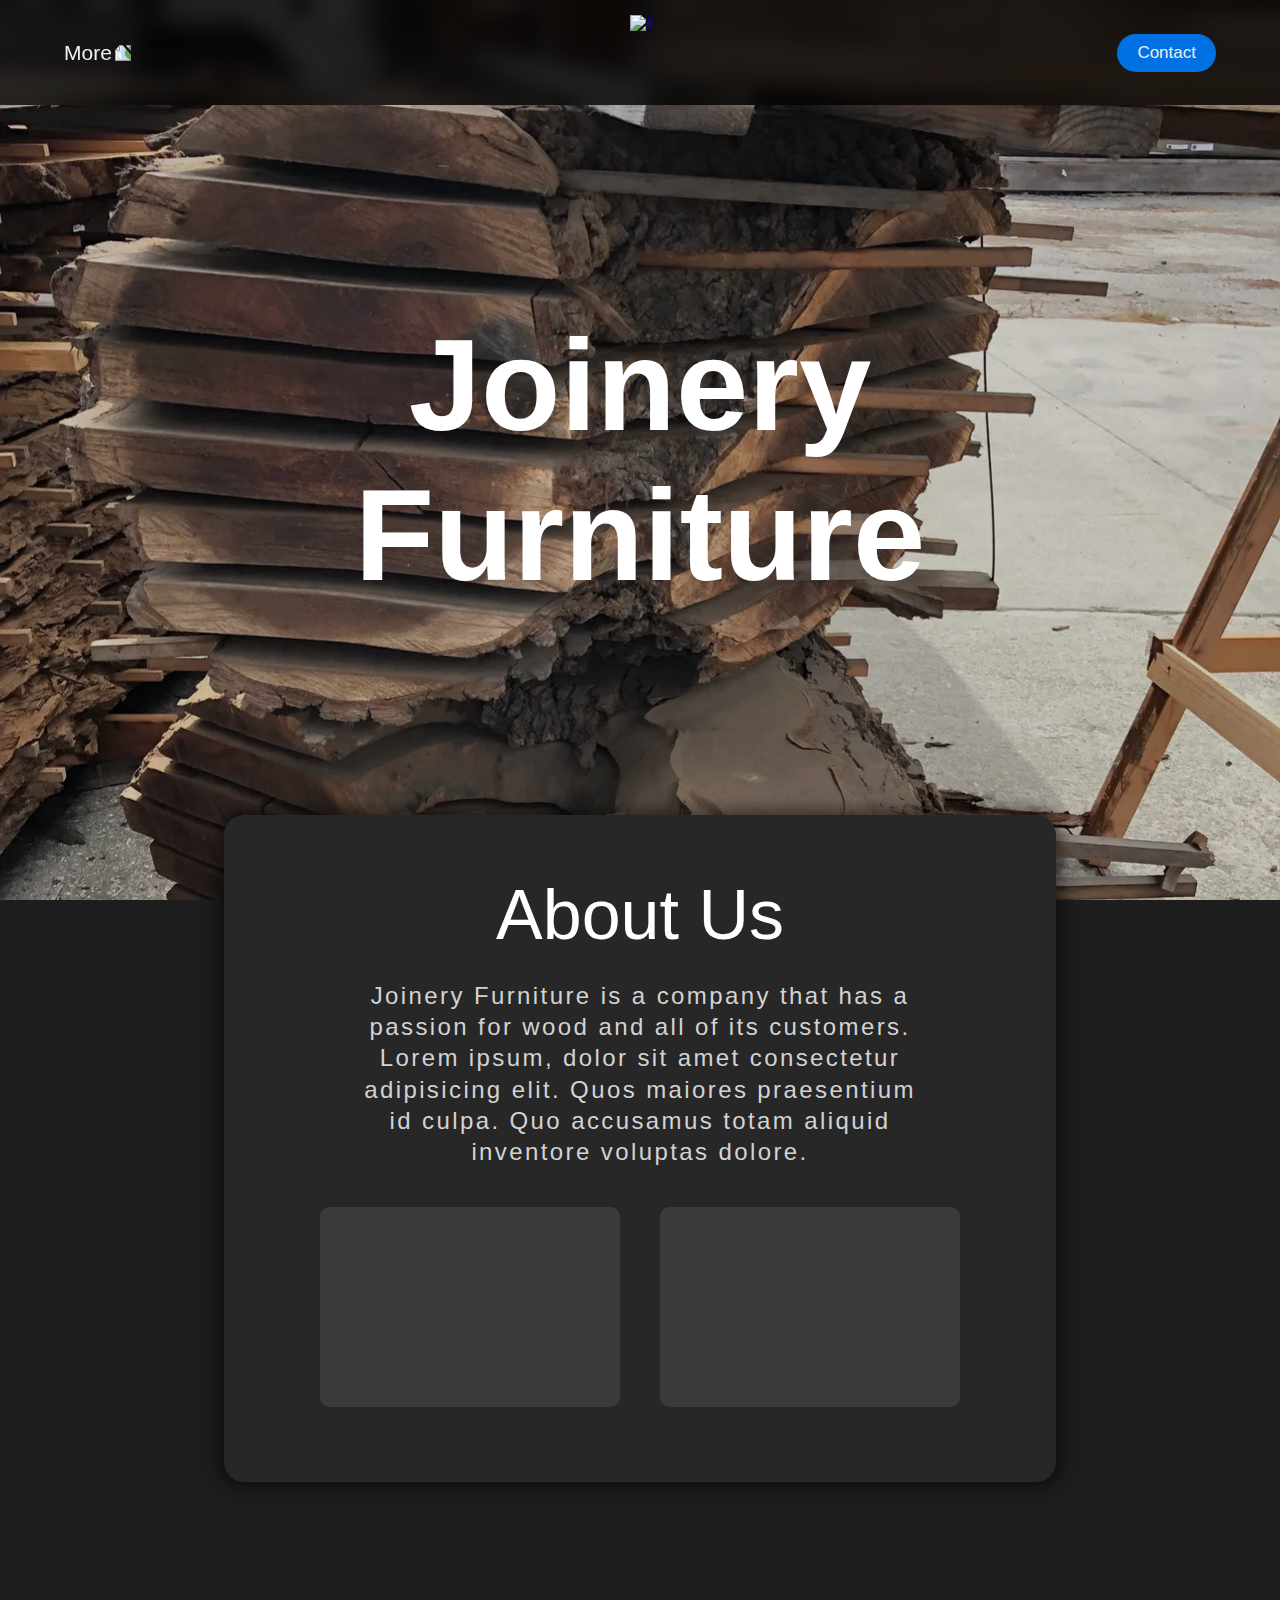
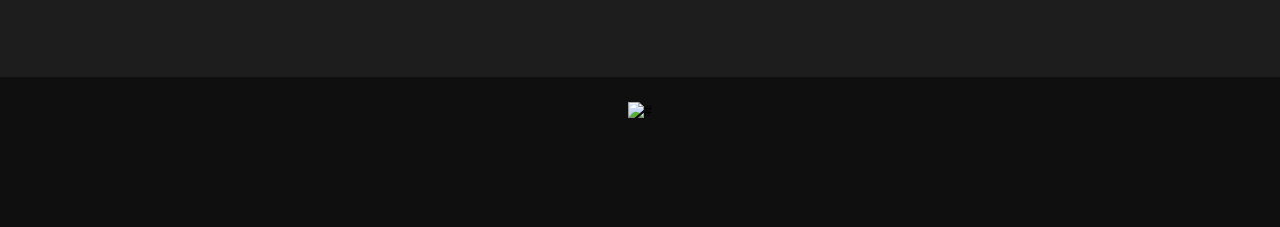
==== commit 27491ae9: "push with sample text and screenshotted. added overlay section with about us screen. broke contact s" ====
--- a/index.html
+++ b/index.html
@@ -14,11 +14,27 @@
 <body>
     <script src="common.js" defer></script>
 
+
     <div id="banner">
         <!-- <img id="bannerImg" src="image_wood.png" alt="#"> -->
         <div id="title">Joinery Furniture</div>
     </div>
 
+    <section id="main" class="overlay">
+        <div class="overlayContent">
+            <div id="subtitle">About Us</div>
+            <h1>Joinery Furniture is a company that has a passion for wood and
+                all of its customers. Lorem ipsum, dolor sit amet consectetur adipisicing elit. Quos maiores praesentium
+                id culpa. Quo accusamus totam aliquid inventore voluptas dolore.
+            </h1>
+
+            <div id="reds">
+                <div id="red"></div>
+                <div id="red"></div>
+            </div>
+        </div>
+    </section>
+
 
 </body>
 
--- a/index.css
+++ b/index.css
@@ -2,22 +2,58 @@
 
 /* CONTENT */
 
+#banner {
+    display: flex;
+    align-items: center;
+    flex-direction: column;
+    flex-grow: 1;
+    --overlay:0.2;
+    background-image:linear-gradient(rgba(0, 0, 0, var(--overlay)), rgba(0, 0, 0, var(--overlay))), url('./Content/Images/Background/front.webp');
+    background-repeat: repeat-y;
+    background-size: 100%;
+    background-position-y: -155px;
+    height:900px;
+    /* height:100%; */
+}
+
+#main h1 {
+    margin-top:25px;
+    color: rgb(211, 211, 211);
+    text-align: center;
+    font-weight: normal;
+    font-family: SFProReg, sans-serif;
+    font-size: 1.5em;
+    width:75%;
+    line-height: 1.3em;
+    letter-spacing:0.1em;
+}
+
+/* #banner::after {
+    content: "";
+    width:100%;
+    height:100%;
+    background:red; 
+}*/
+
 #title {
-    padding:30px;
+    margin: 310px 0 0;
     width:min-content;
-    position: absolute;
-    translate:-50% -50%;
-    top:50%;
-    left:50%;
+    /* position: absolute; */
+    /* translate:-50% -50%; */
+    /* top:50%;
+    left:50%; */
     color: white;
     font-weight: bold;
     text-align: center;
     font-family: SFProBold, sans-serif;
-    font-size: 100px;
-    transition: 100ms color;
-    cursor: pointer;
+    font-size: 130px;
 }
 
-#title:hover {
-    color: gray
+
+#subtitle {
+    /* padding:auto; */
+    width:fit-content;
+    color: white;
+    font-family: SFProBold, sans-serif;
+    font-size: 70px;
 }--- a/common.css
+++ b/common.css
@@ -37,8 +37,8 @@
     inset: 0;
     width: 100%;
     height: 100%;
-    background-color: #1f1d1a;
-    overflow-x: hidden;
+    background-color: yellow;
+    overflow-x:visible;
 }
 
 /* body {
@@ -51,17 +51,32 @@
 /* HEADER */
 
 #header {
-    position: sticky;
+    position: fixed;
     top:0;
     width:100%;
     display: flex;
     justify-content: space-between;
     align-items: center;
     padding: 20px 5%;
-    height: 120px;
+    height: 105px;
     min-height: 50px;
-    background:rgba(0,0,0, 0.4);
-    backdrop-filter: blur(7px);
+    background-color:rgba(0,0,0,0.8);
+    -webkit-backdrop-filter: blur(10px);
+    backdrop-filter: blur(10px);
+    transition:background-color 50ms ease-in;
+    z-index: 100;
+    /* box-shadow: 0px 3px 10px hsl(0, 0%, 30%,0.9); */
+}
+
+#footer {
+    width:100%;
+    display: flex;
+    justify-content: space-between;
+    align-items: center;
+    padding: 20px 30px;
+    /* margin-top:30px; */
+    height: 150px;
+    background-color:rgb(15, 15, 15);
     /* box-shadow: 0px 3px 10px hsl(0, 0%, 30%,0.9); */
 }
 
@@ -73,13 +88,21 @@
 
 
 
+
+
 /* logo */
 
 #logo {
     display: flex;
     height: fit-content;
     align-items: center;
-    margin-right: 80px; 
+    margin-right: 20px; 
+    cursor: pointer;
+}
+
+
+#footerLogo {
+    height: 100px;
     cursor: pointer;
 }
 
@@ -102,6 +125,8 @@
 /* navbar */
 
 .nav {
+    /* margin-left:22px; */
+    /* padding-left:min(22px,10%); */
     width: 100%;
     display: flex;
     align-items: center;
@@ -110,16 +135,17 @@
 
 
 .nav .navLinks {
-    padding-left: 9%;
-    width: min(100%,1100px) ;
-    display: flex;
-    align-items: center;
-    justify-content: space-between;
+    /* padding-left: 9%; */
+    width: min(100%,1000px) ;
+    display: flex;
+    align-items: center;
+    justify-content: flex-end;
 }
 
 
 .navLink {
-    padding: 0px 10px;
+    margin-left:clamp(25px,4%,80px);
+    /* padding: 0px 10px; */
     list-style: none;
     text-align: center;
 }
@@ -129,7 +155,7 @@
     color: var(--navTextColor);
     font-family: var(--navFont), sans-serif;
     font-weight: 500;
-    font-size: clamp(15.5px, 1.2vw, 20px);
+    font-size: clamp(18px, 1vw, 20px);
     transition: color 0.1s ease-in-out;
 }
 
@@ -146,12 +172,12 @@
 /* contact */
 
 #contactButton {
-    padding: 11px 26px;
+    padding: 9px 20px;
     margin-left: 20px;
     color: #edf0f1;
     font-family: SFProReg, sans-serif;
-    font-size: clamp(16px, 1.2vw, 20px);
-    background-color: hsl(192, 100%, 33%);
+    font-size: clamp(17px, 1vw, 20px);
+    background-color: rgb(0, 113, 227);
     border: none;
     border-radius: 50px;
     cursor: pointer;
@@ -369,3 +395,42 @@
 }
 
 
+
+section.overlay {
+    padding: 50px 0 60px;
+    background-color: rgb(29, 29, 29);
+    width:100%;
+    display:flex;
+    flex-direction: column;
+    align-items: center;
+    /* height:100px; */
+    --offset:500px;
+    height:calc(min-content - var(--offset));
+}
+
+#reds {
+    display: flex;
+
+}
+
+#red {
+    height:200px;
+    width:300px;
+    background:rgb(59, 59, 59);
+    border-radius: 10px;
+    margin:40px 20px;
+}
+
+.overlayContent {
+    margin:0px auto;
+    background:rgb(39, 39, 39);
+    display: flex;
+    align-items: center;
+    flex-direction: column;
+    width:65%;
+    padding:60px 40px 35px;
+    translate: 0px -135px;
+    border-radius: 20px;
+    /* border:2px solid rgba(255,255,255,0.1); */
+    box-shadow: 0px 0px 15px 6px rgba(0, 0, 0, 0.5);
+}
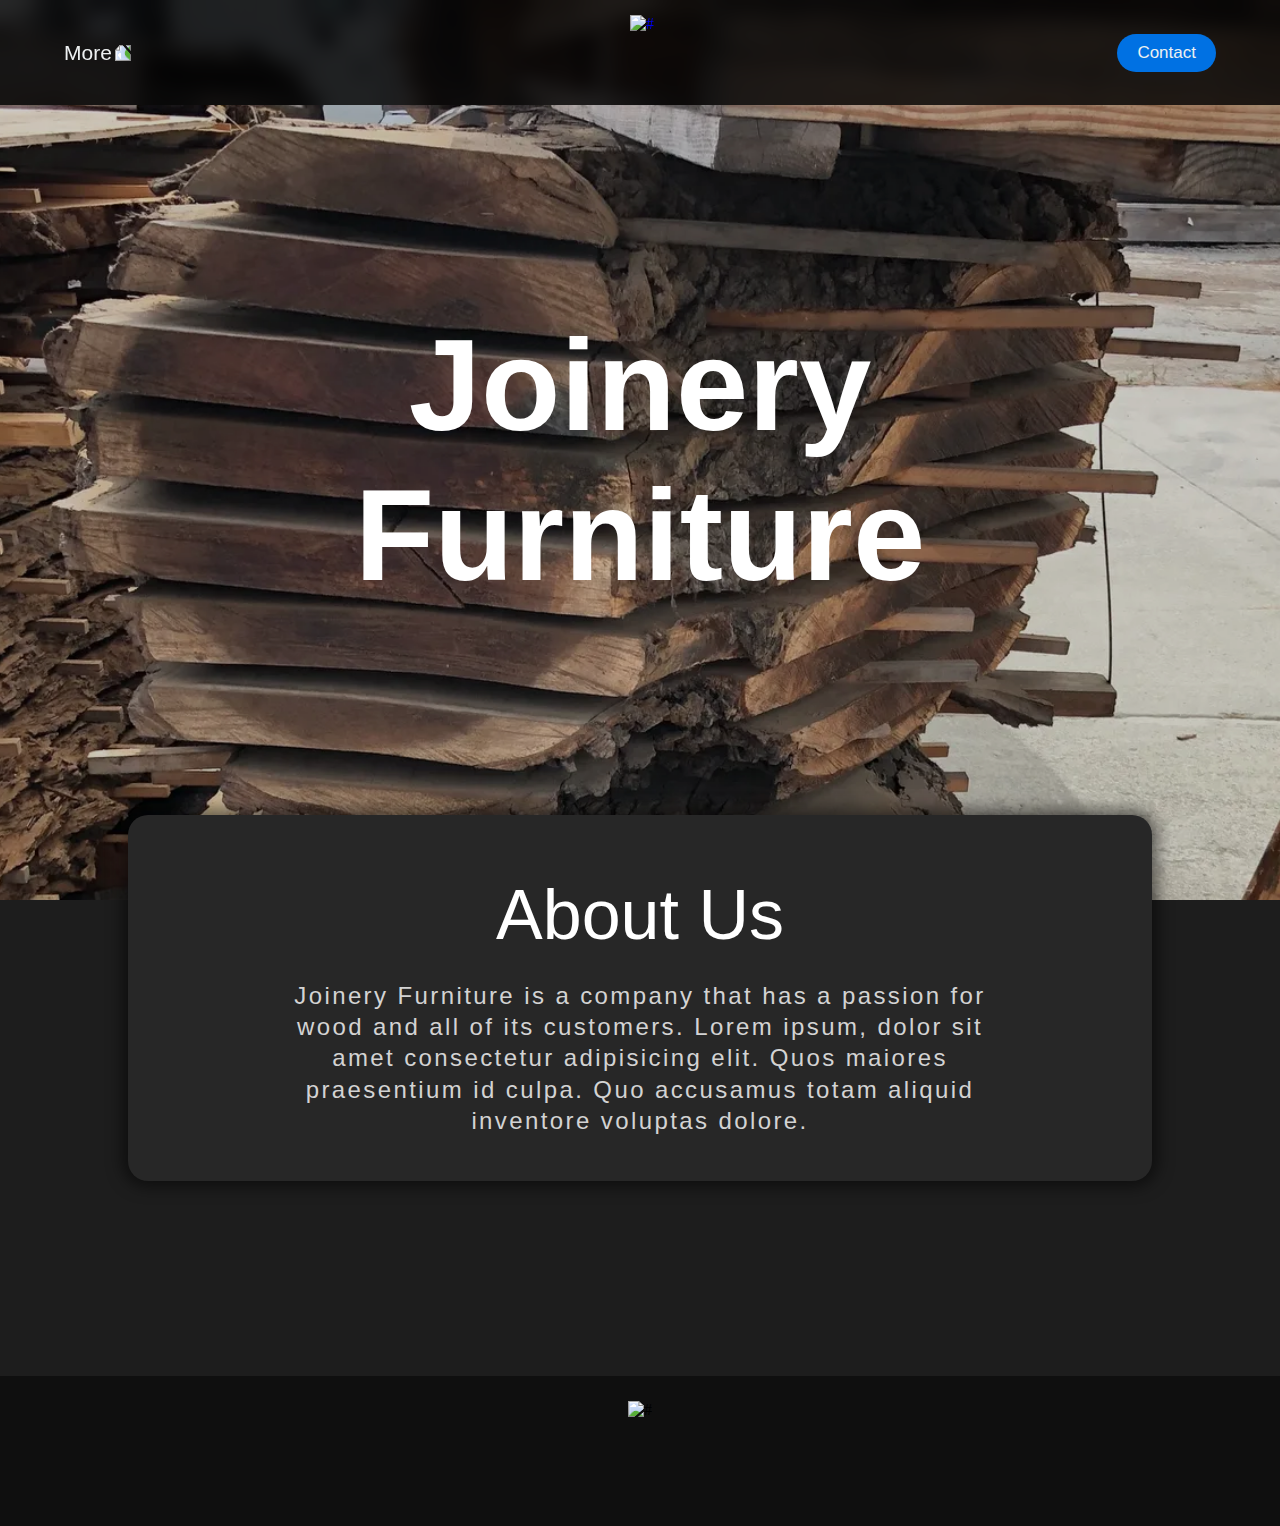
==== commit f9100d2b: "added media for background, and other background settings. title siz change. and section overlays. a" ====
--- a/index.html
+++ b/index.html
@@ -28,10 +28,10 @@
                 id culpa. Quo accusamus totam aliquid inventore voluptas dolore.
             </h1>
 
-            <div id="reds">
+            <!-- <div id="reds">
                 <div id="red"></div>
                 <div id="red"></div>
-            </div>
+            </div> -->
         </div>
     </section>
 
--- a/common.css
+++ b/common.css
@@ -38,7 +38,8 @@
     width: 100%;
     height: 100%;
     background-color: yellow;
-    overflow-x:visible;
+    overflow-x:clip;
+    /* overflow-x:visible; */
 }
 
 /* body {
@@ -318,51 +319,89 @@
 
 
 /* @media (max-width: 768px) { */
-@media only screen and (max-width: 1307px) and (min-width: 780px) {
+@media only screen and (max-width: 1307px) {
     /* Medium */
 
+    #banner {
+        background-size:1450px;
+        --backOffset:70px;
+        background-position:calc(50% + var(--backOffset)) -150px;
+    }
+    
     .nav {
         width: min-content;
     }
-
+    
     #logo {
         margin: 0px;
         margin-left: 50px;
     }
-
+    
     /* #contactButton {
         margin-left: 0px;
         font-size: 15px;
         padding:10px 17px;
     } */
-
+    
     #logo #brandName {
         display: none;
     }
-
+    
     #logo #mainLogo {
         height: 75px
     }
-
+    
     .nav .navLinks {
         display: none;
     }
-
+    
     .navExtra {
         display: flex;
     }
 
+    .overlayContent{
+        width:80% !important;
+    }
+    
 }
 
 @media (max-width: 780px) {
     /* Smaller */
-
-    .nav {
-        width: min-content;
-    }
-
+    #banner {
+        background-size:1200px;
+        --backOffset:80px;
+        background-position:calc(50% + var(--backOffset)) -150px;
+        height:600px;
+        display:flex;
+        justify-content:center;
+    }
+
+    #title {
+        font-size: 19vw;
+        margin-top:0px;
+    }
+
+
+    .overlayContent{
+        width:92% !important;
+        translate:0px -80px !important;
+        padding:25px 20px 40px!important;
+    }
+
+    #subtitle {
+        text-align: center;
+        font-size: 3.3em;
+    }
+
+    section.overlay h1 {
+        font-size: 1.2em !important;
+        width:85% !important;
+    }
+    
+  
     #logo {
         margin-right: 0px;
+        margin-left:0px;
     }
 
     #contactButton {
@@ -371,26 +410,13 @@
         padding: 10px 17px;
     }
 
-    #logo #brandName {
-        display: none;
-    }
 
     #logo #mainLogo {
         height: 85px
     }
 
-    .nav .navLinks {
-        display: none;
-    }
-
-    .navExtra {
-        display: flex;
-    }
-
-
-    #title {
-        font-size: 50px !important;
-    }
+
+
 
 }
 
@@ -410,7 +436,7 @@
 
 #reds {
     display: flex;
-
+    /* flex-wrap: wrap; */
 }
 
 #red {
@@ -428,7 +454,7 @@
     align-items: center;
     flex-direction: column;
     width:65%;
-    padding:60px 40px 35px;
+    padding:60px 40px 45px;
     translate: 0px -135px;
     border-radius: 20px;
     /* border:2px solid rgba(255,255,255,0.1); */
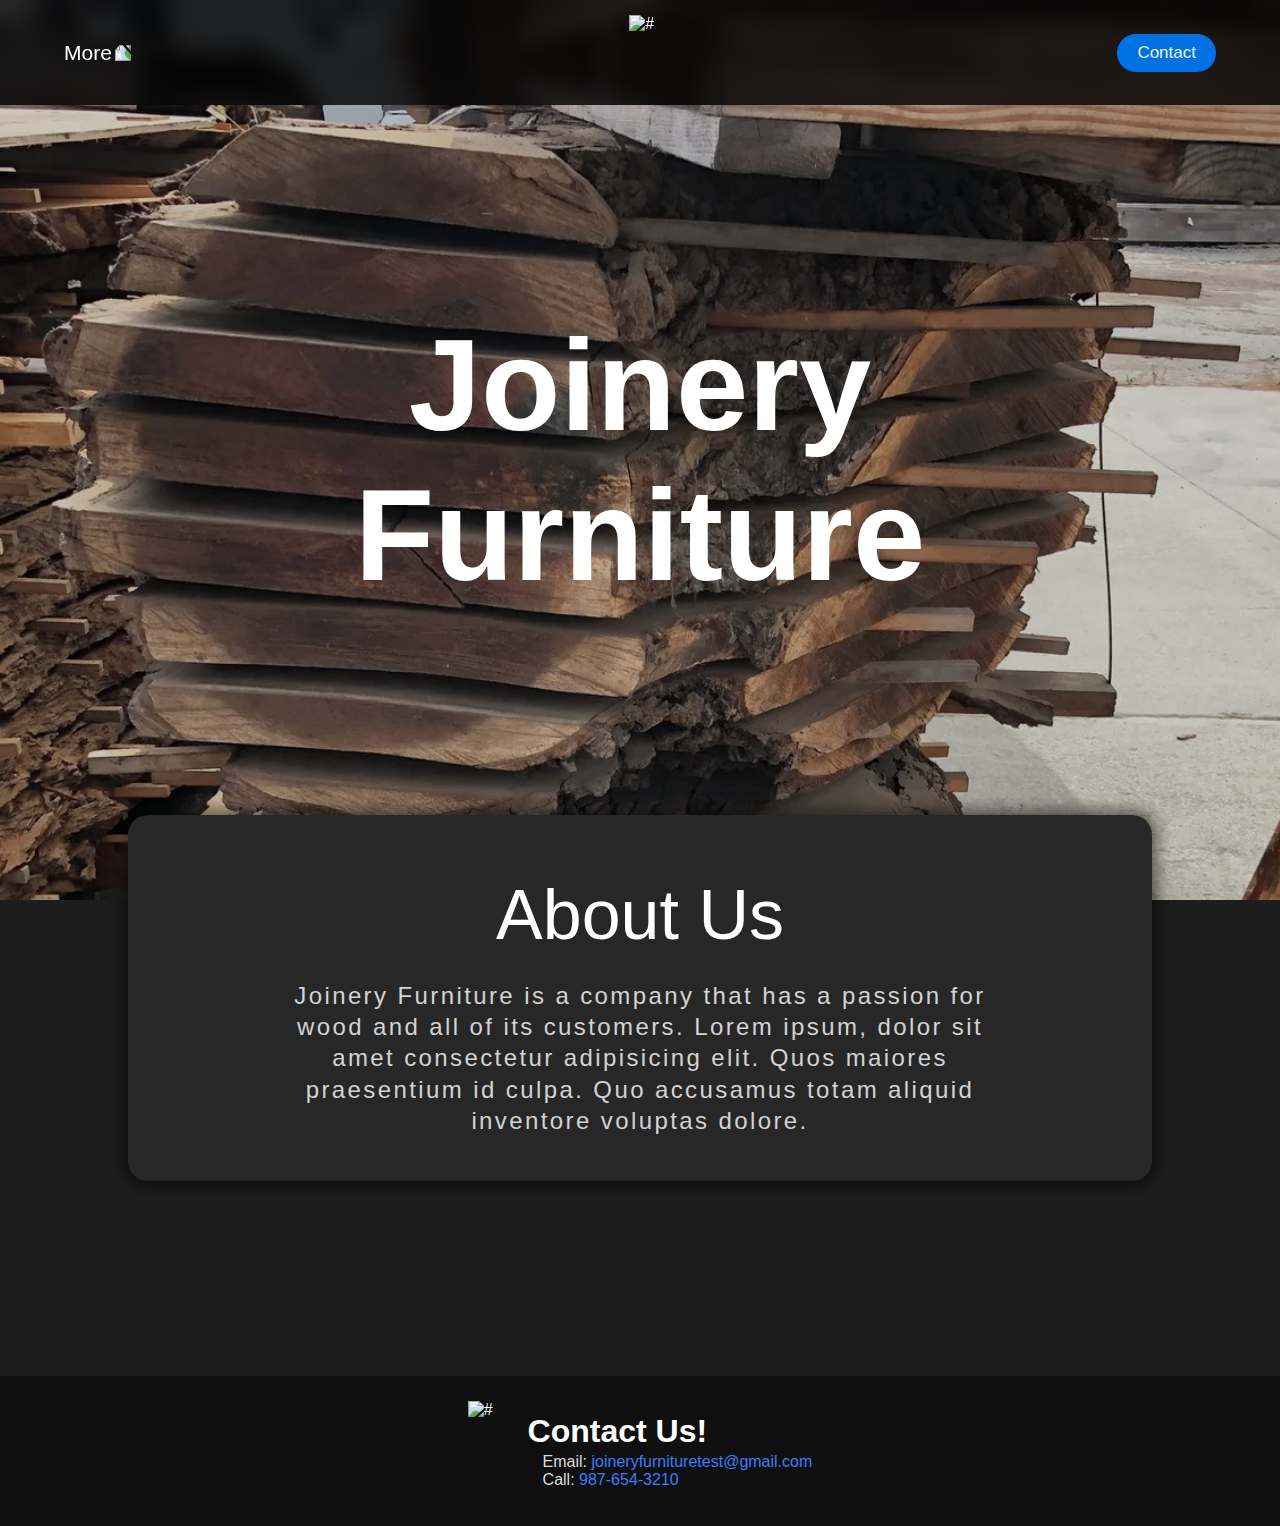
==== commit 89e7184d: "changed all banner images and added sizing. added boards screen. made gallery, with photoswipe photo" ====
--- a/index.html
+++ b/index.html
@@ -8,11 +8,12 @@
     <title>Joinery Furniture</title>
     <link rel="stylesheet" href="index.css">
     <link rel="stylesheet" href="common.css">
-    <!-- <script src="script.js" defer></script> -->
 </head>
 
 <body>
     <script src="common.js" defer></script>
+
+
 
 
     <div id="banner">
@@ -20,10 +21,12 @@
         <div id="title">Joinery Furniture</div>
     </div>
 
+
+
     <section id="main" class="overlay">
         <div class="overlayContent">
             <div id="subtitle">About Us</div>
-            <h1>Joinery Furniture is a company that has a passion for wood and
+            <h1 class="subNotes">Joinery Furniture is a company that has a passion for wood and
                 all of its customers. Lorem ipsum, dolor sit amet consectetur adipisicing elit. Quos maiores praesentium
                 id culpa. Quo accusamus totam aliquid inventore voluptas dolore.
             </h1>
--- a/common.css
+++ b/common.css
@@ -30,6 +30,8 @@
     padding: 0;
     box-sizing: border-box;
     text-decoration: none;
+    color:white;
+    font-family: SFProReg,sans-serif;
 }
 
 body,html {
@@ -69,17 +71,7 @@
     /* box-shadow: 0px 3px 10px hsl(0, 0%, 30%,0.9); */
 }
 
-#footer {
-    width:100%;
-    display: flex;
-    justify-content: space-between;
-    align-items: center;
-    padding: 20px 30px;
-    /* margin-top:30px; */
-    height: 150px;
-    background-color:rgb(15, 15, 15);
-    /* box-shadow: 0px 3px 10px hsl(0, 0%, 30%,0.9); */
-}
+
 
 #header a,button,input,textarea,label {
     -webkit-user-drag: none;
@@ -420,15 +412,19 @@
 
 }
 
-
-
-section.overlay {
+section {
     padding: 50px 0 60px;
     background-color: rgb(29, 29, 29);
     width:100%;
     display:flex;
     flex-direction: column;
     align-items: center;
+    --sectionHeight:200px;
+    height:var(--sectionHeight);
+}
+
+
+section.overlay {
     /* height:100px; */
     --offset:500px;
     height:calc(min-content - var(--offset));
@@ -445,6 +441,18 @@
     background:rgb(59, 59, 59);
     border-radius: 10px;
     margin:40px 20px;
+}
+
+h1.subNotes {
+    margin-top:25px;
+    color: rgb(211, 211, 211);
+    text-align: center;
+    font-weight: normal;
+    font-family: SFProReg, sans-serif;
+    font-size: 1.5em;
+    width:75%;
+    line-height: 1.3em;
+    letter-spacing:0.1em;
 }
 
 .overlayContent {
@@ -460,3 +468,83 @@
     /* border:2px solid rgba(255,255,255,0.1); */
     box-shadow: 0px 0px 15px 6px rgba(0, 0, 0, 0.5);
 }
+
+
+.image--gallery {
+    width:1200px;
+    height:fit-content;
+    background-color:rgb(19, 19, 19);
+    display: flex;
+    flex-direction: row;
+    flex-wrap:wrap; 
+    justify-content: center;
+    overflow: hidden;
+    border-radius:25px;
+    position: relative;
+}
+
+.image--gallery .darkenOverlay {
+    position: absolute;
+    width: 100%;
+    height: 100%;
+    --darken: 0.1;
+    background-color:rgba(0, 0, 0, var(--darken));
+    z-index:10;
+    pointer-events: none;
+}
+
+.gallery--item {
+    border:1px solid rgb(32, 32, 32);
+    width:fit-content;
+    height:400px;
+    width:400px;
+    display:flex;
+    justify-content: center;
+    align-items: center;
+    overflow: hidden;
+}
+
+.gallery--item img {
+    height:100% !important;
+    width:100% !important;
+    object-fit: cover;
+    transition: scale 150ms ease-in-out;
+}
+
+.gallery--item img:hover {
+    scale:0.99;
+}
+
+
+#footer {
+    width:100%;
+    display: flex;
+    justify-content: center;
+    align-items: center;
+    padding: 20px 30px;
+    /* margin-top:30px; */
+    height: 150px;
+    background-color:rgb(15, 15, 15);
+    /* box-shadow: 0px 3px 10px hsl(0, 0%, 30%,0.9); */
+}
+
+#footer #footerLogo {
+    margin-right:35px;
+    font-weight: normal;
+}
+
+#footer .footerContact {
+    display: flex;
+    flex-direction: column;
+}
+#footer .footerList {
+    margin-left:15px;
+    margin-top:3px;
+    list-style: none;
+}
+#footer .footerItem{
+    color:rgb(219, 219, 219)
+}
+#footer .footerItem a {
+    color:rgb(57, 126, 255)
+}